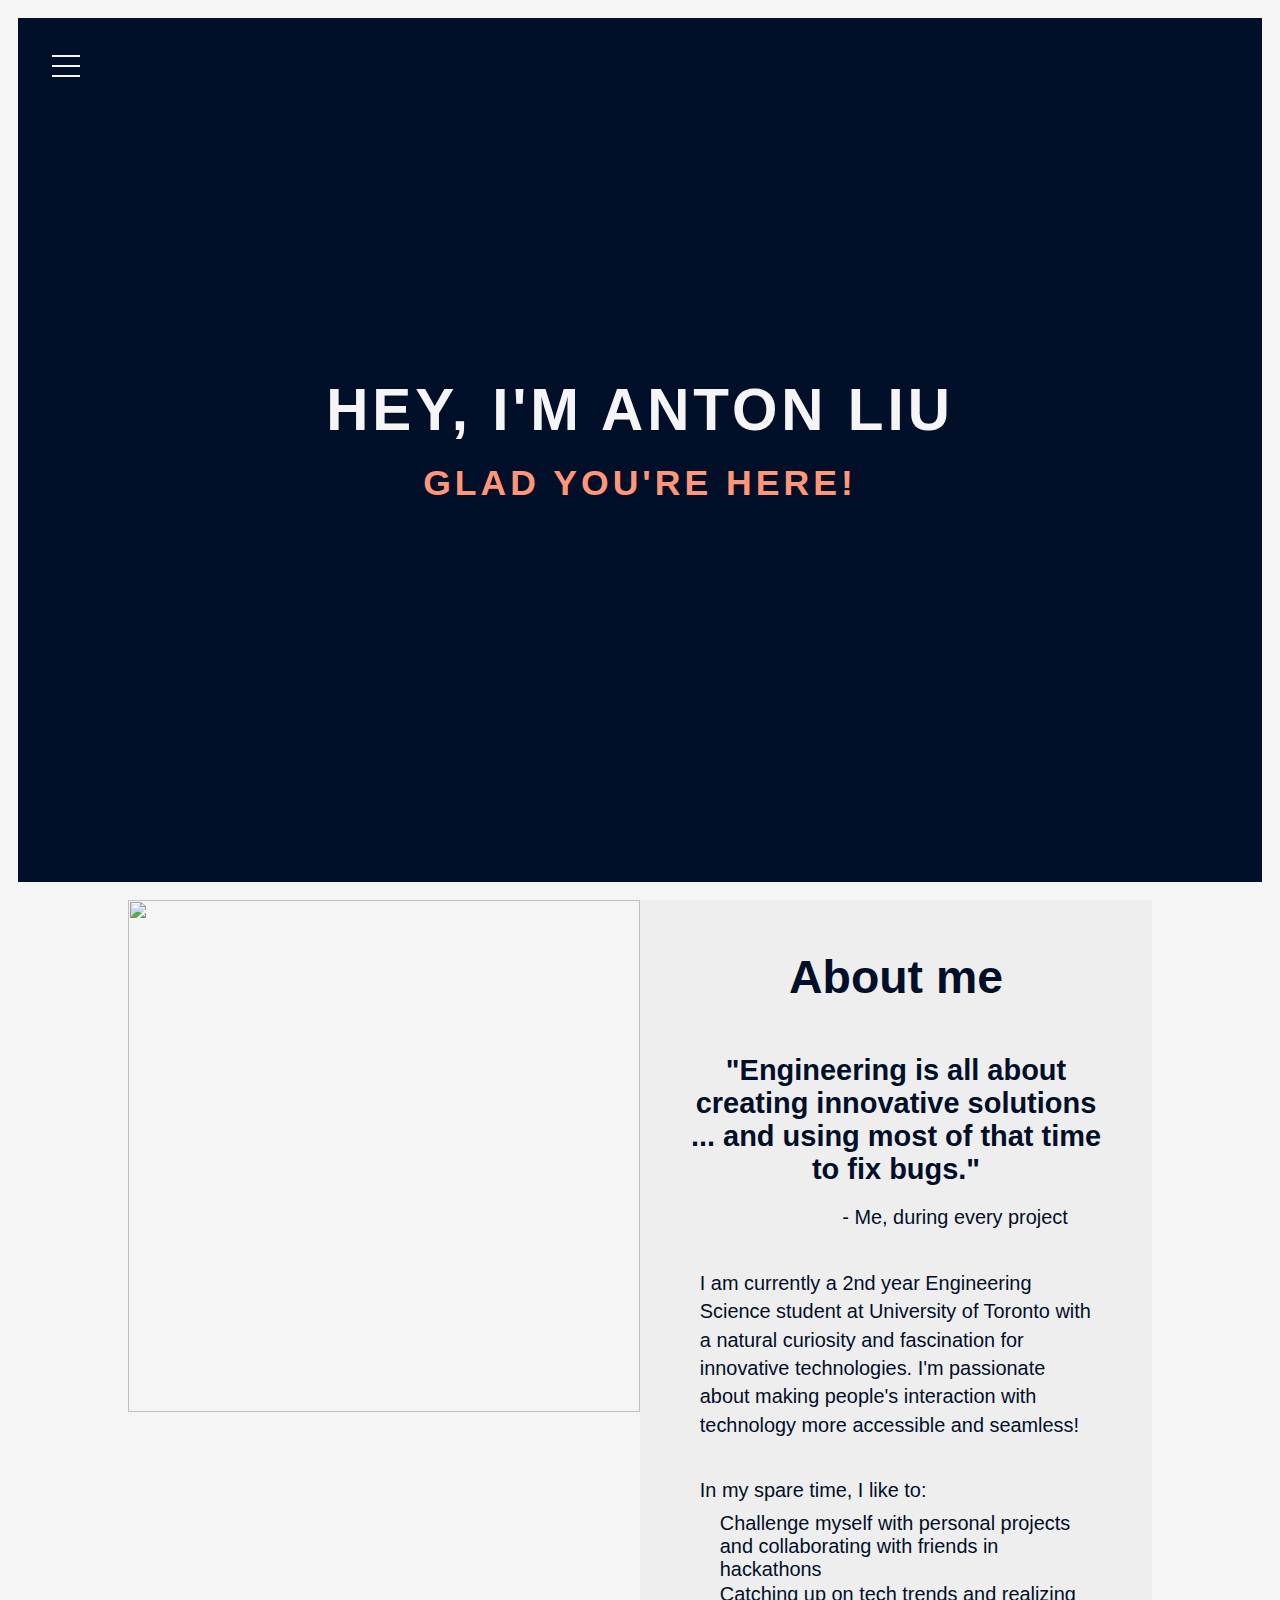
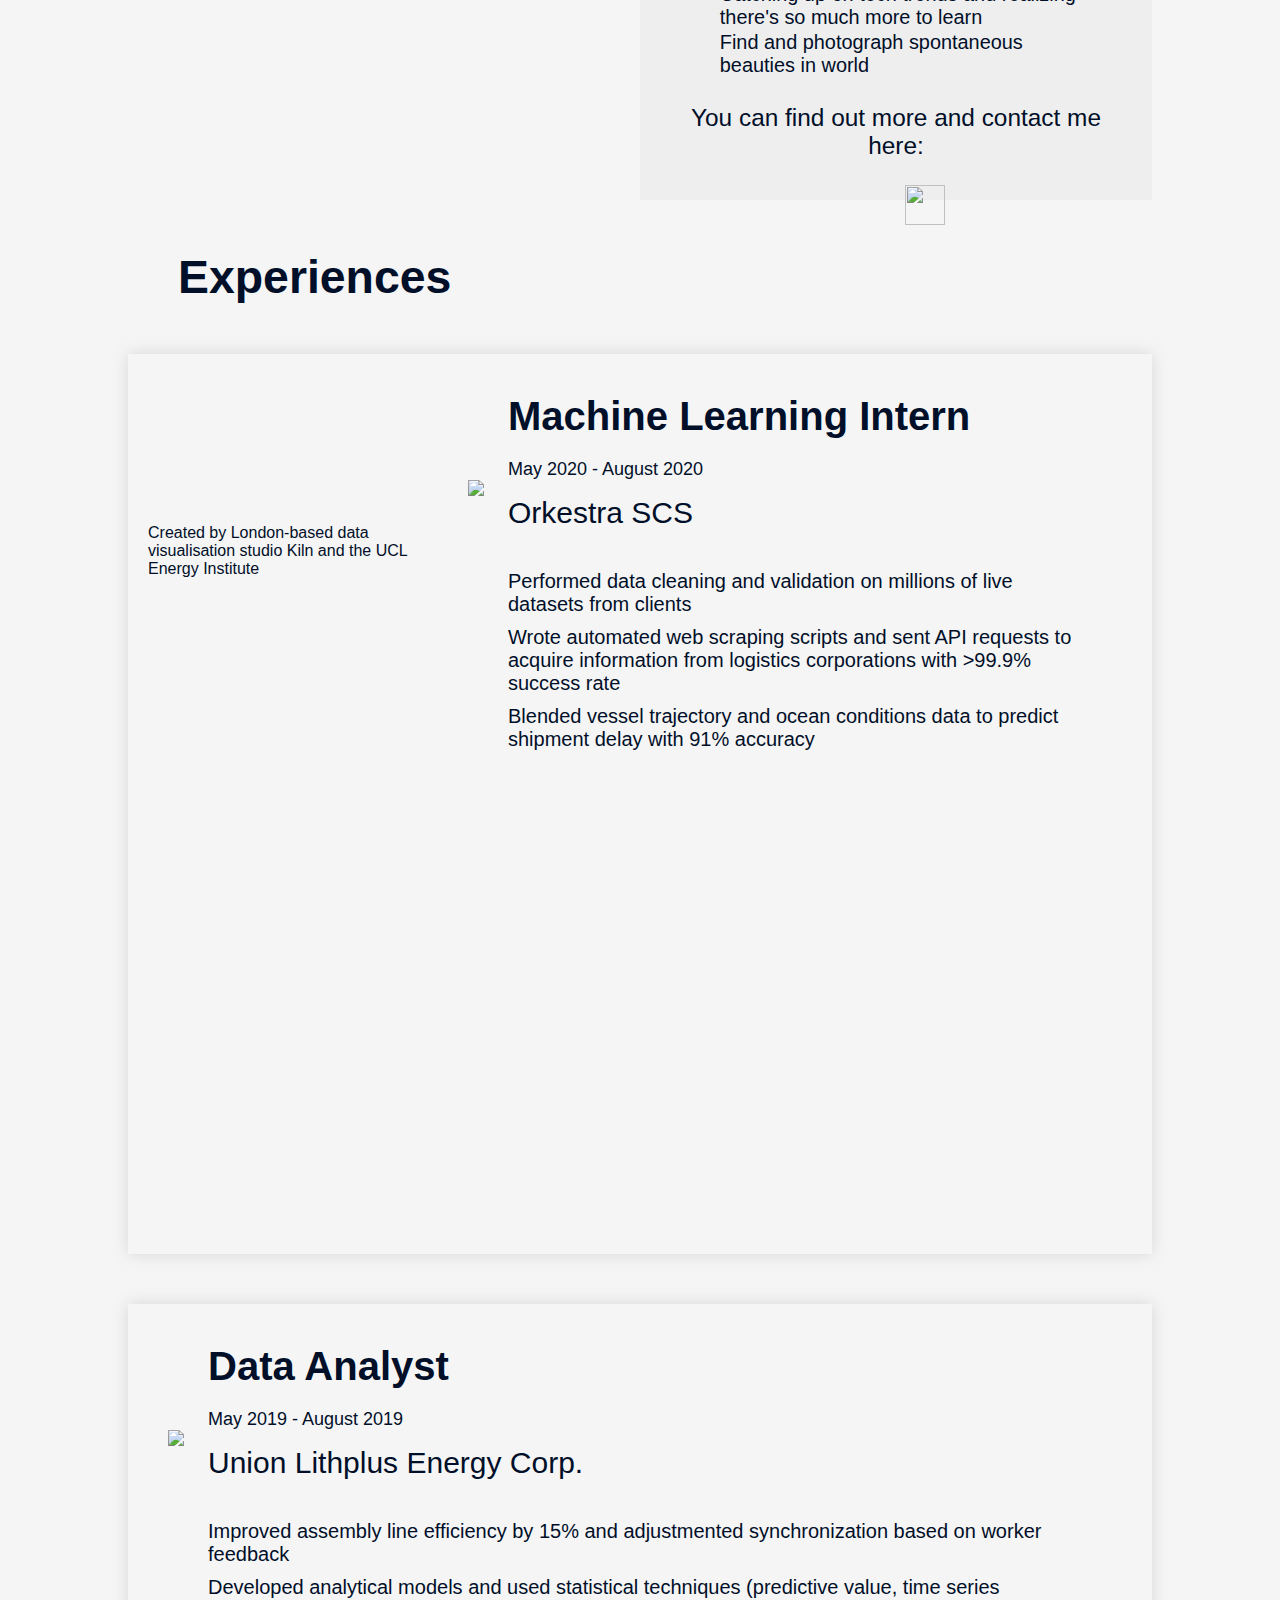
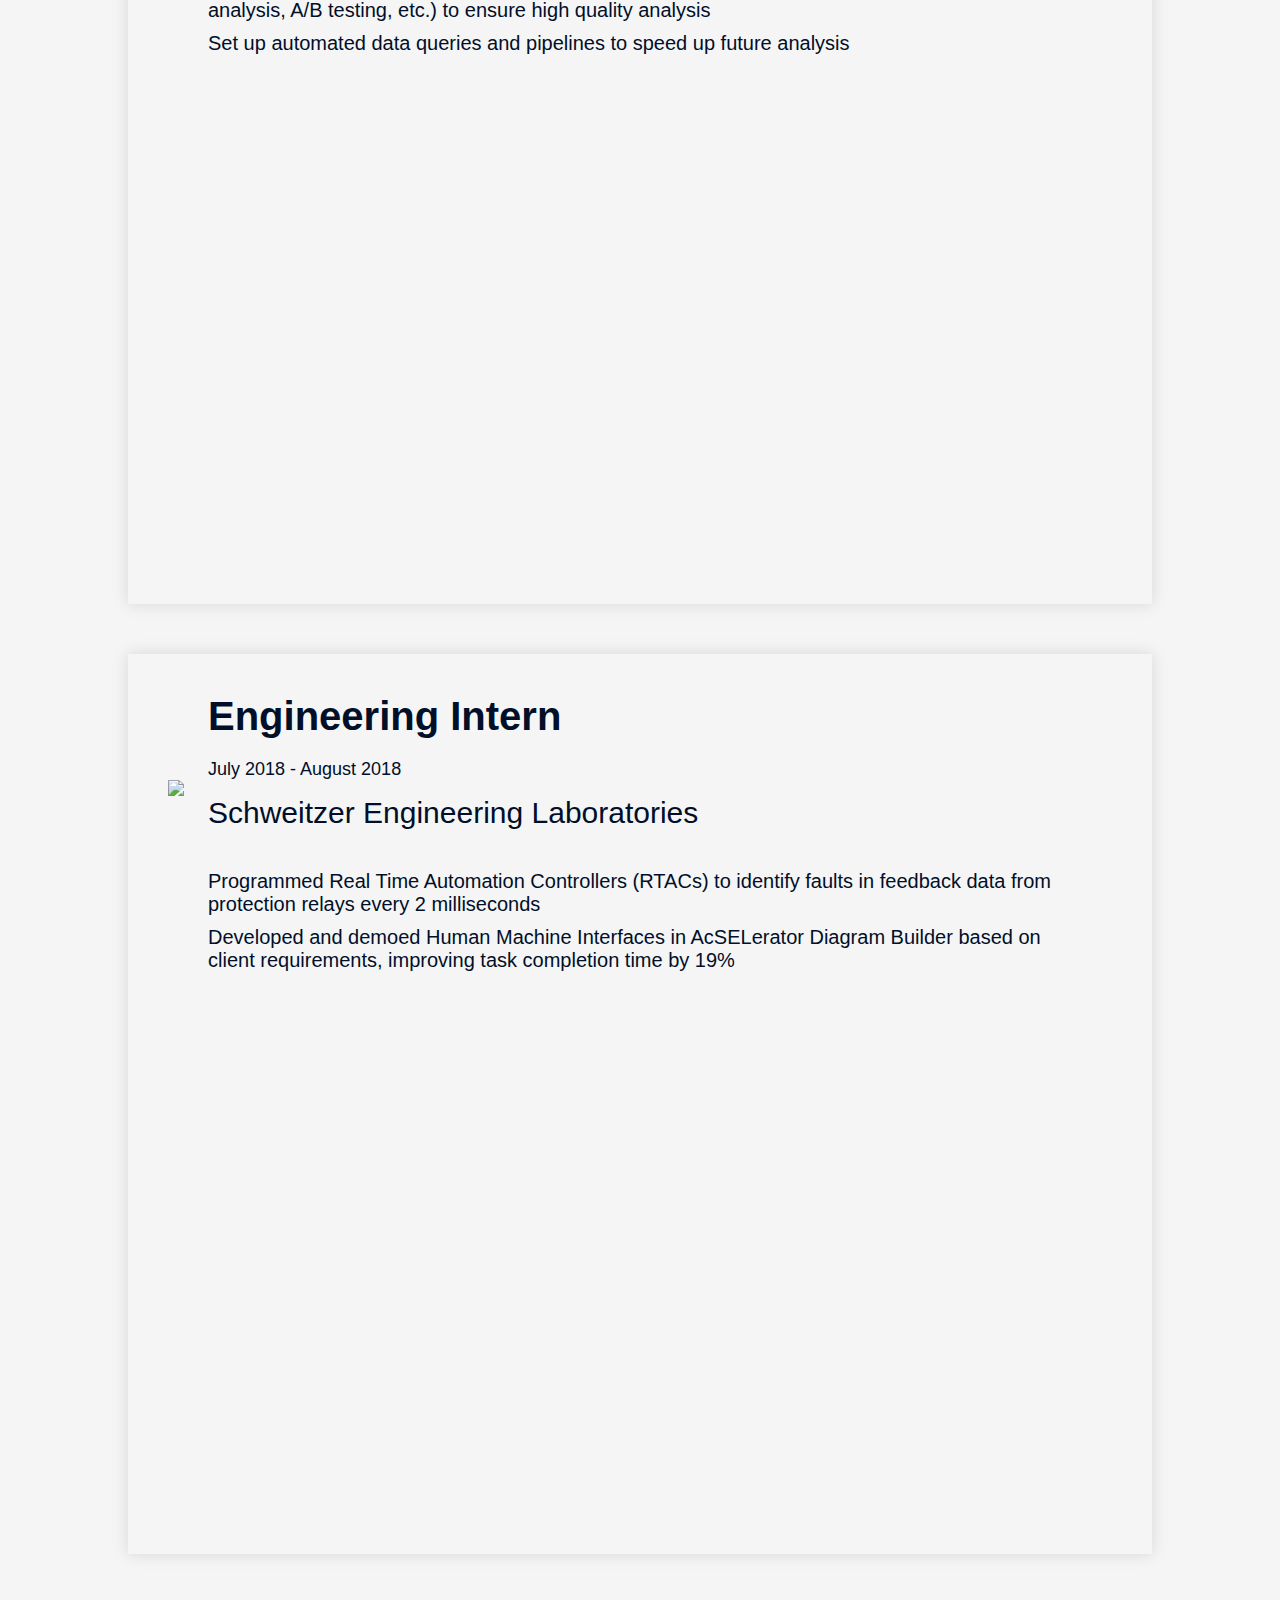
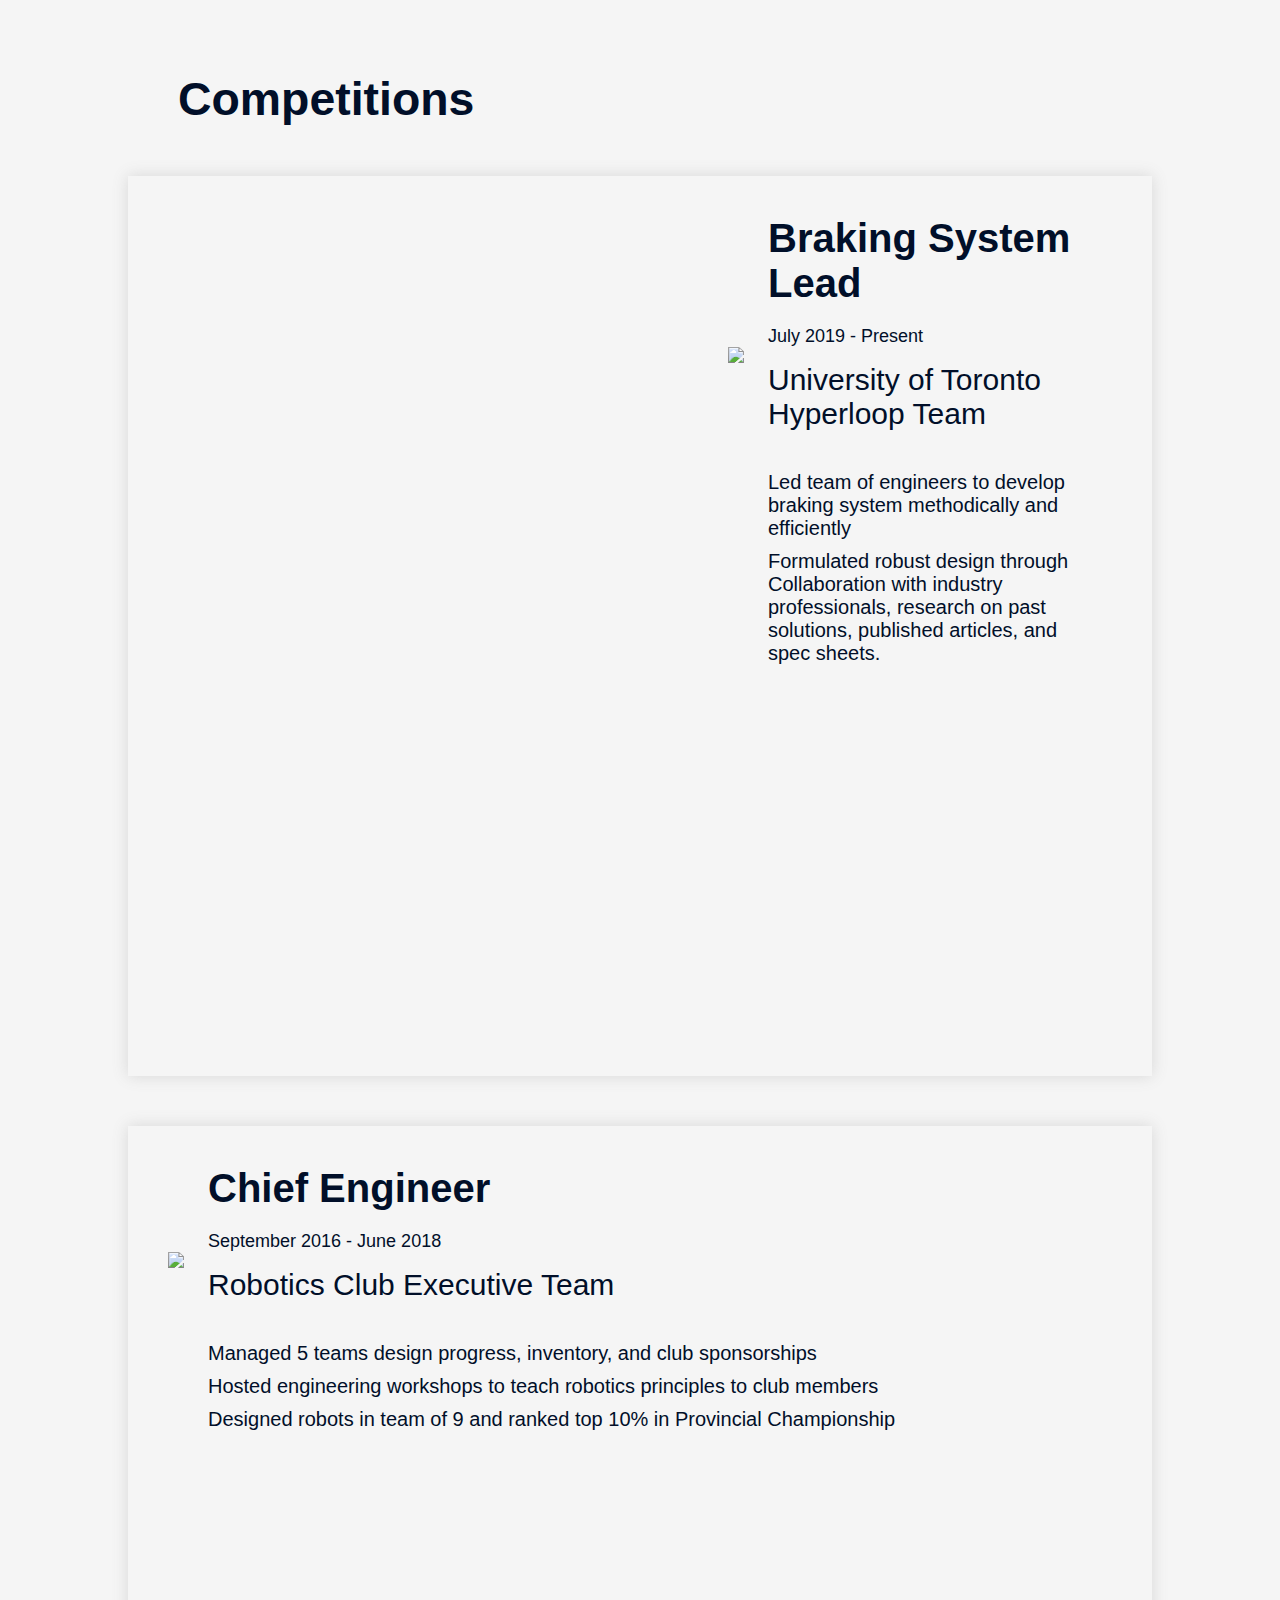
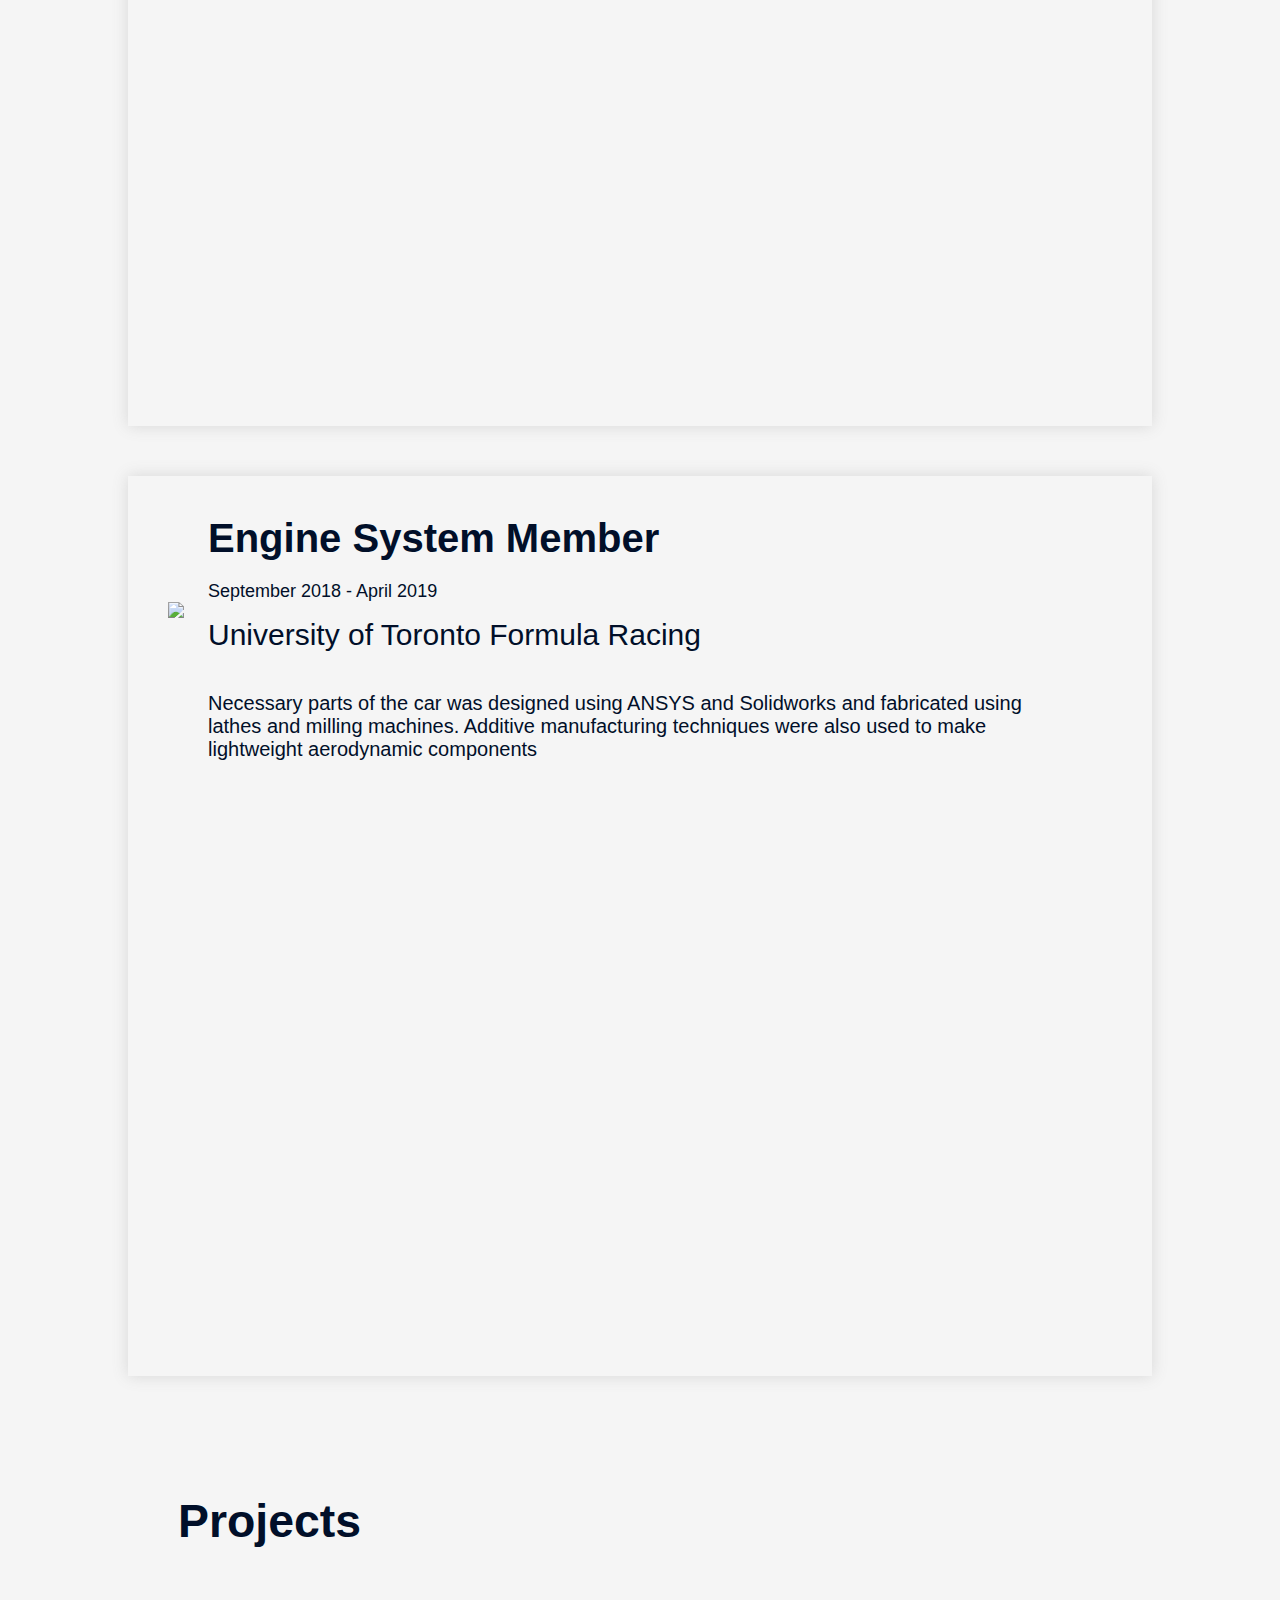
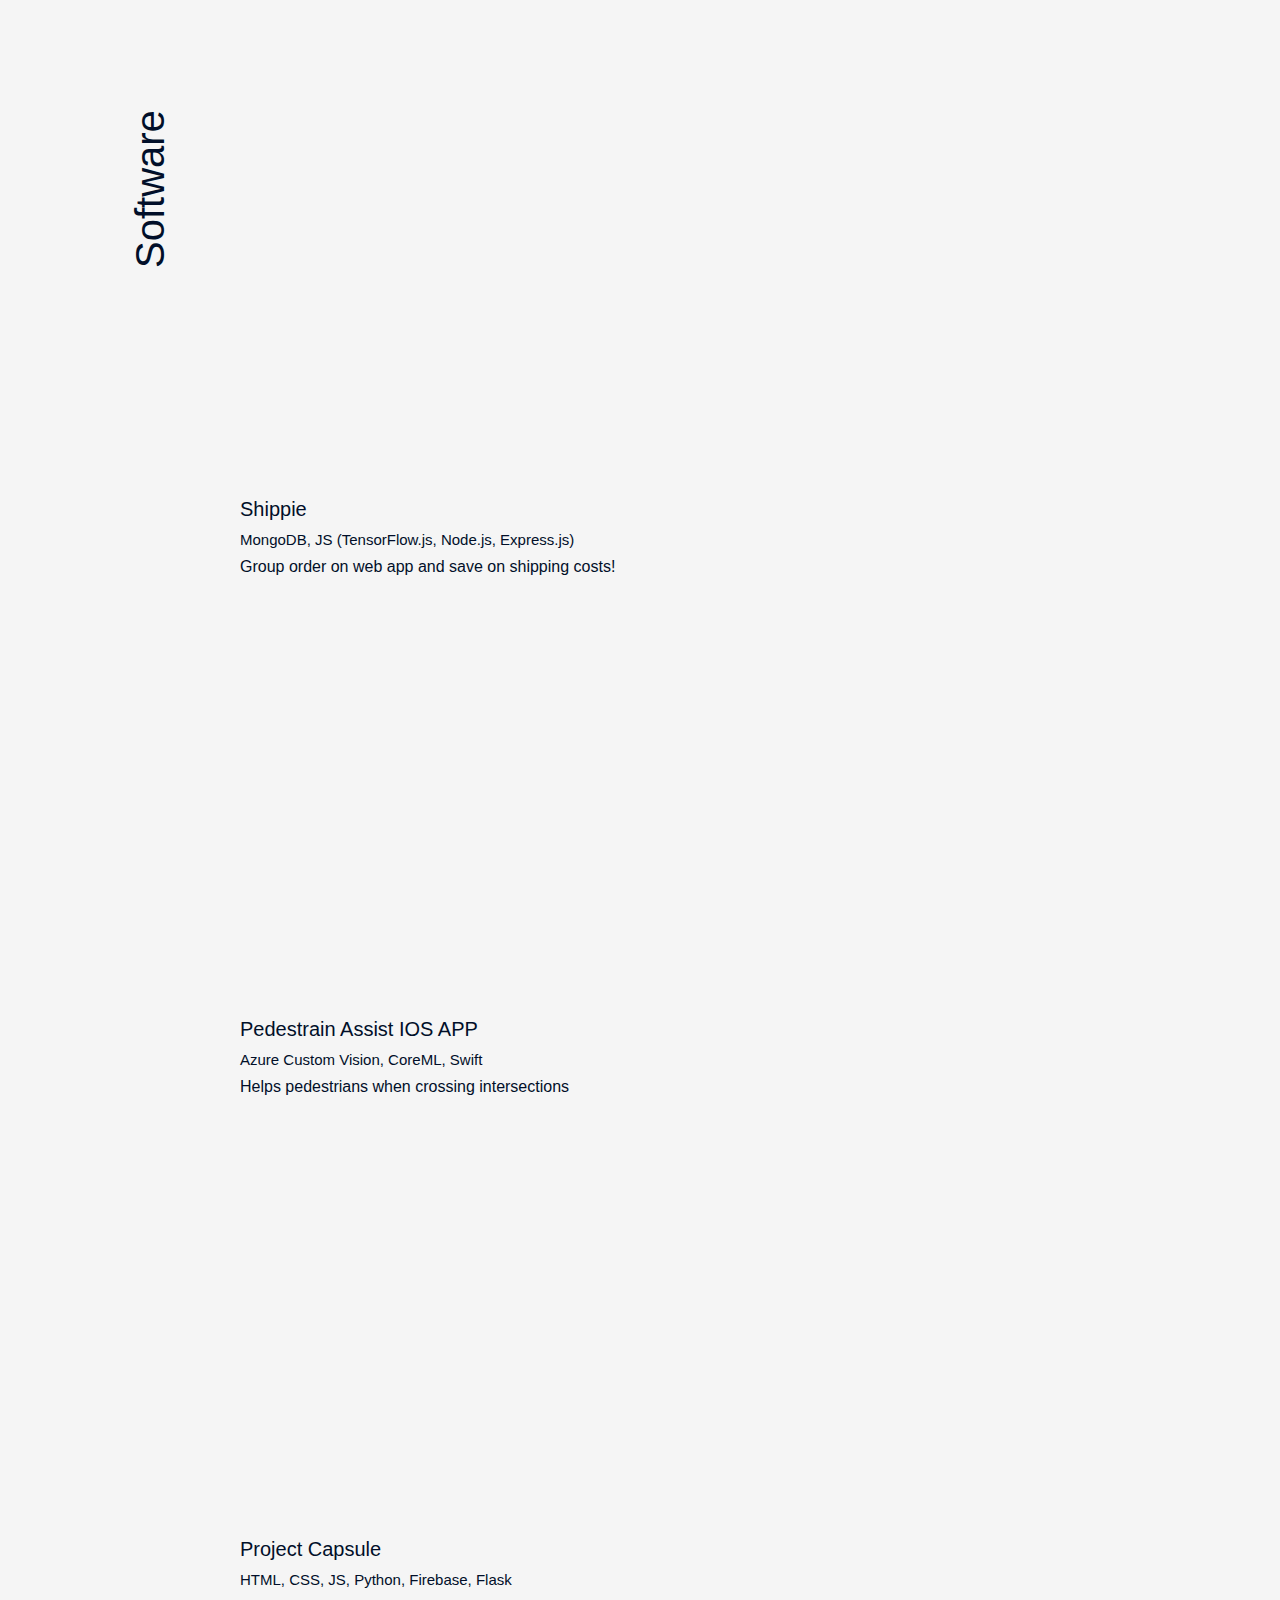
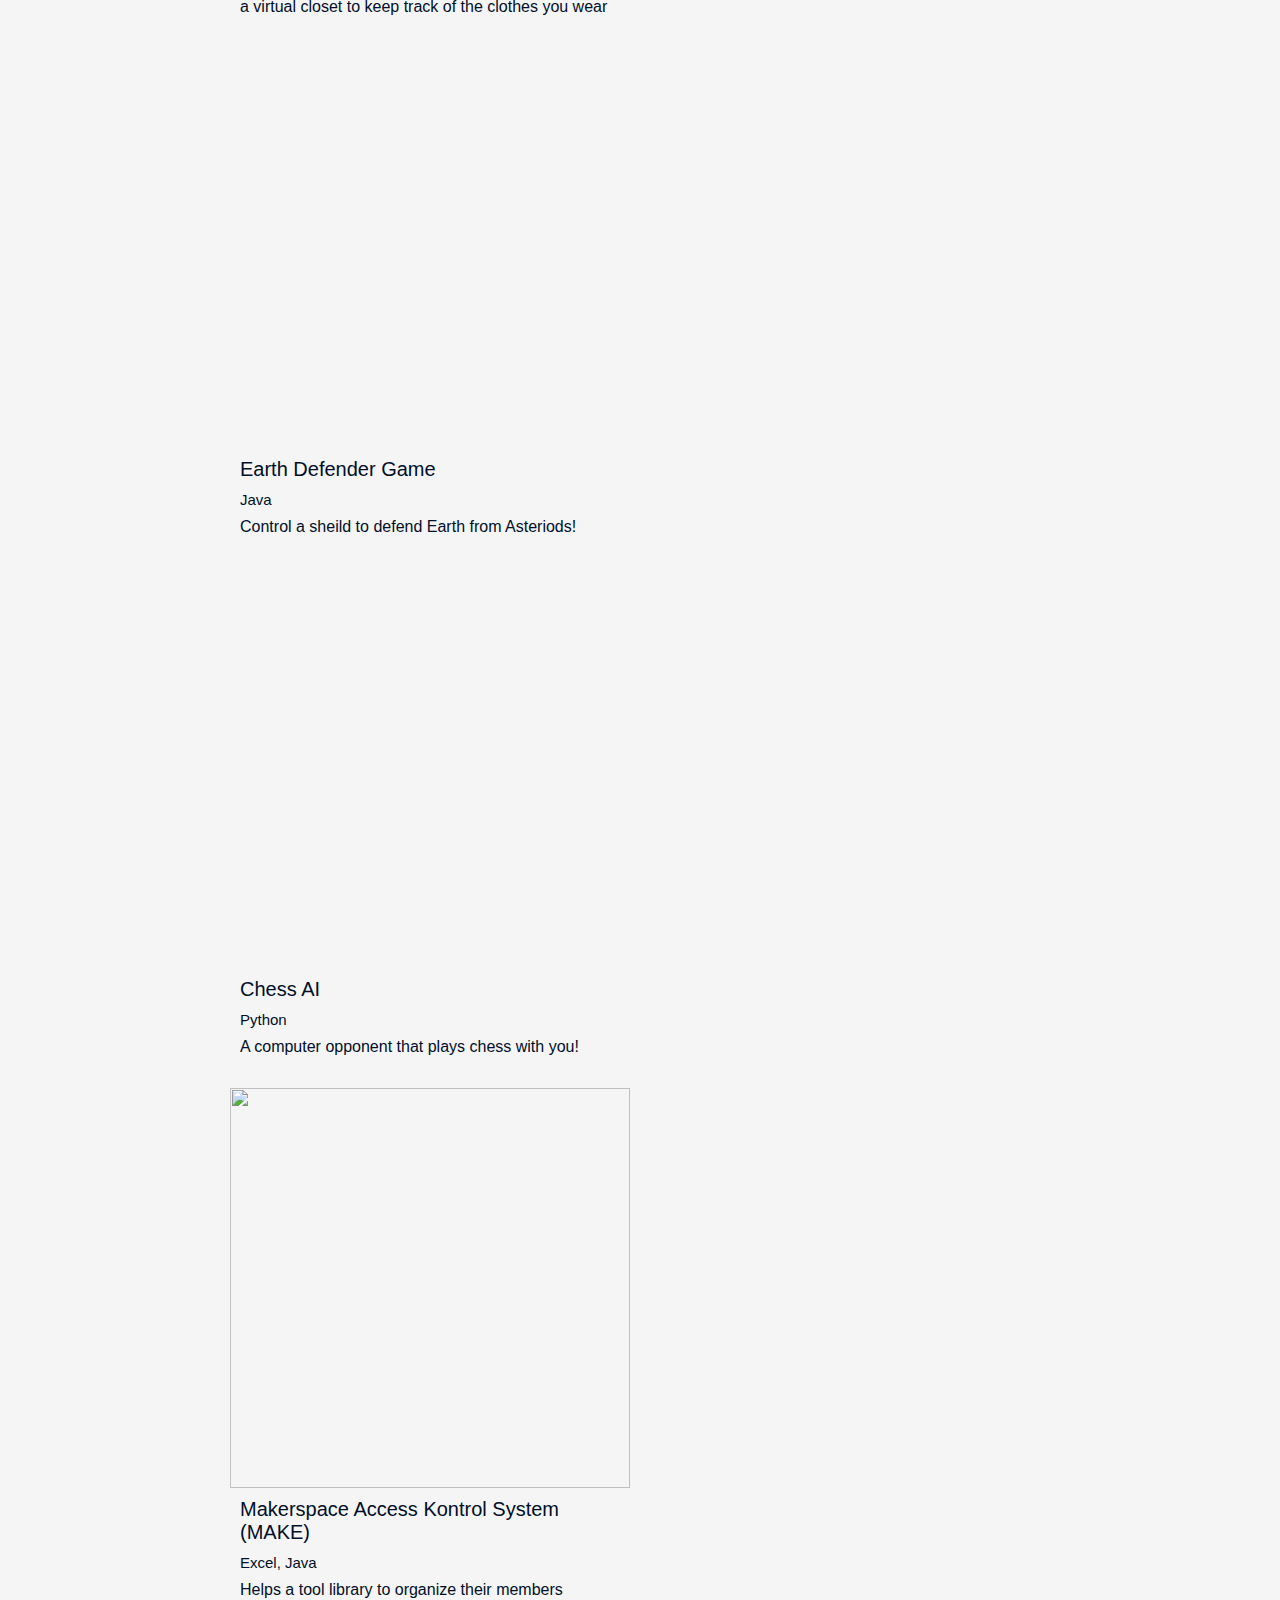
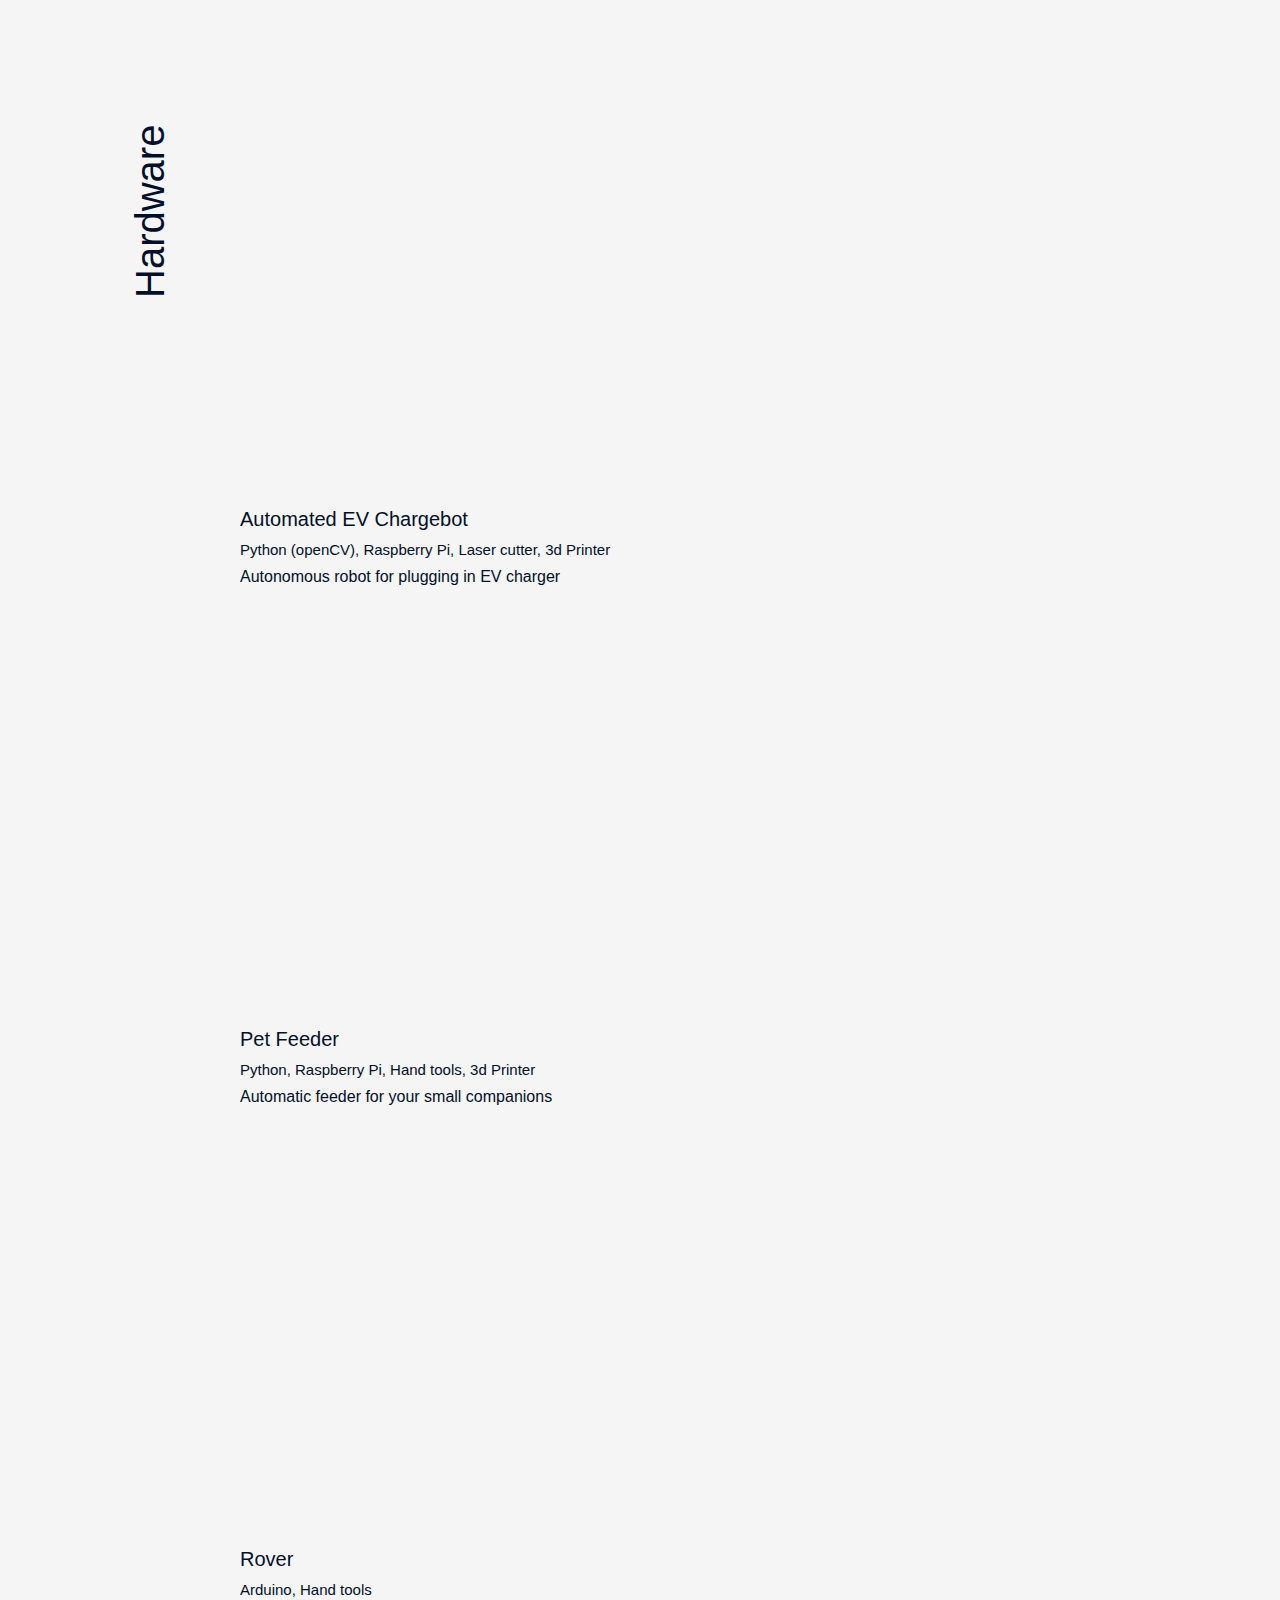
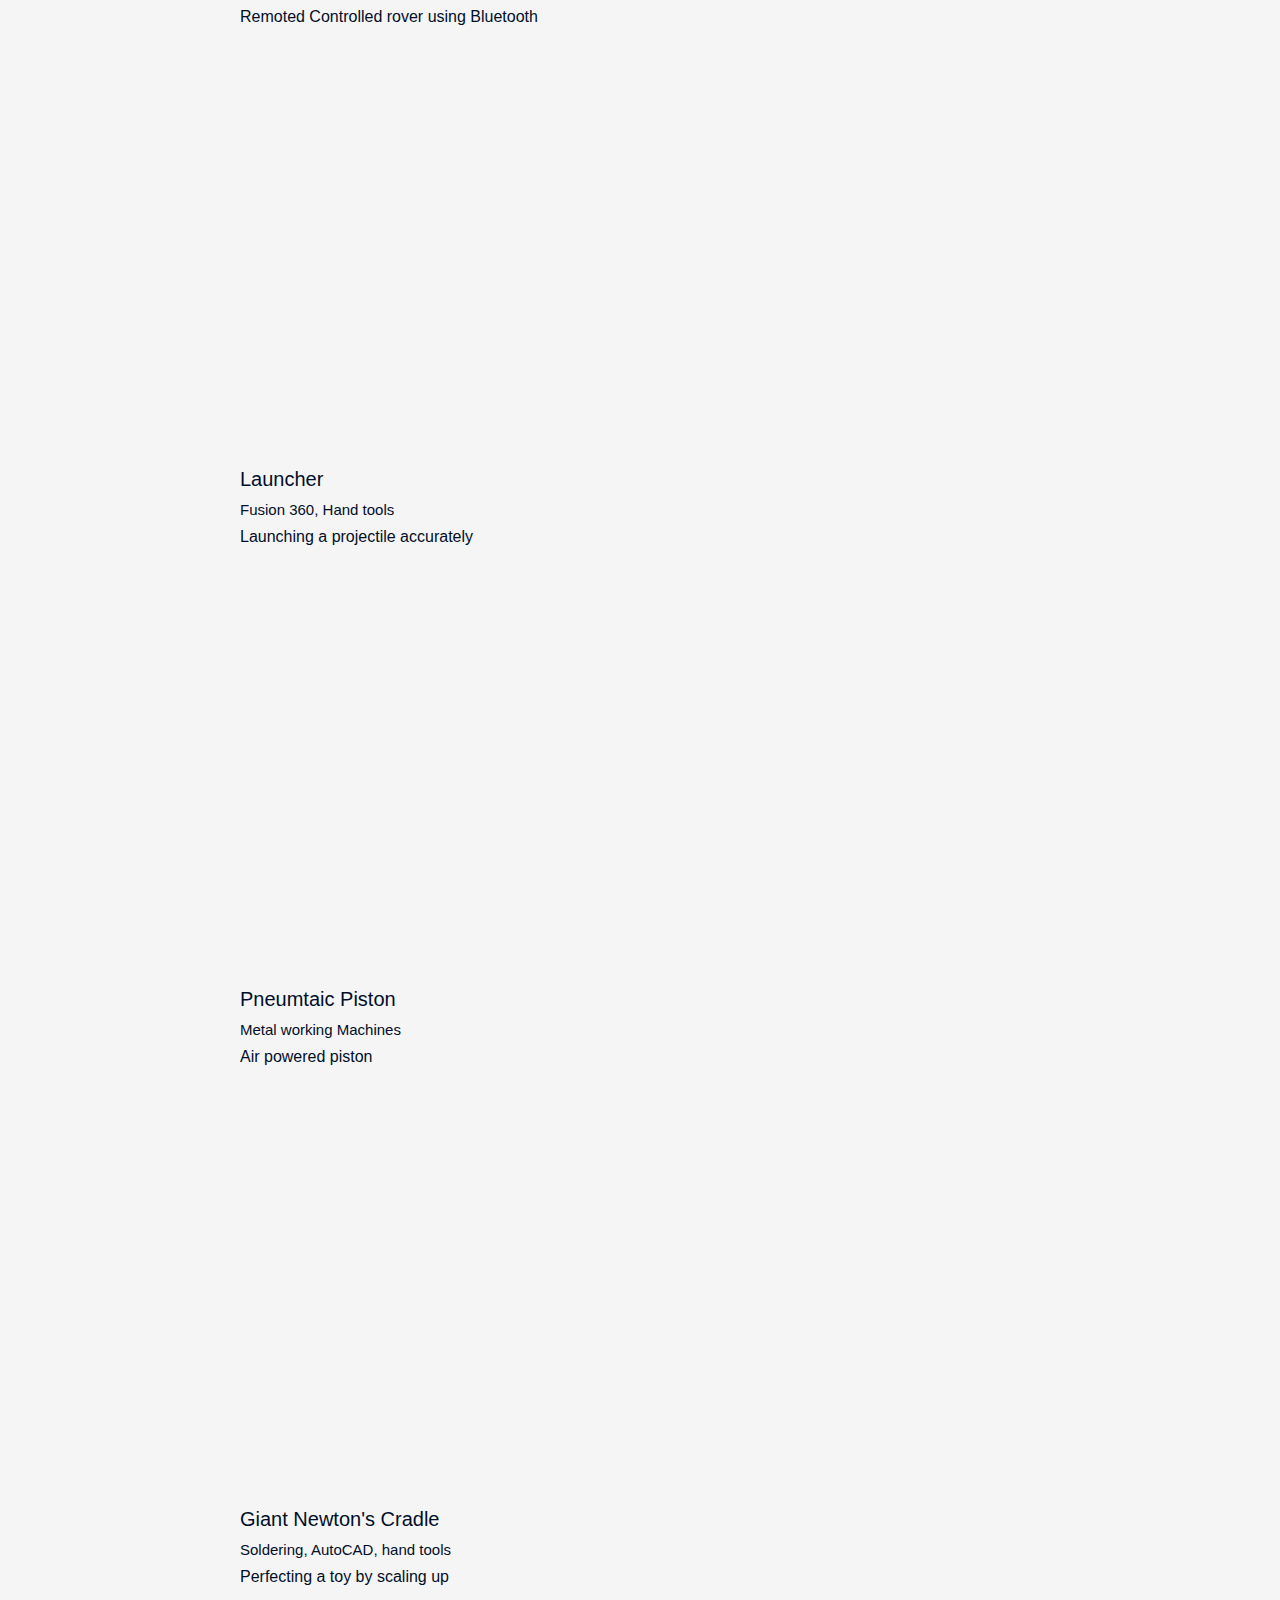
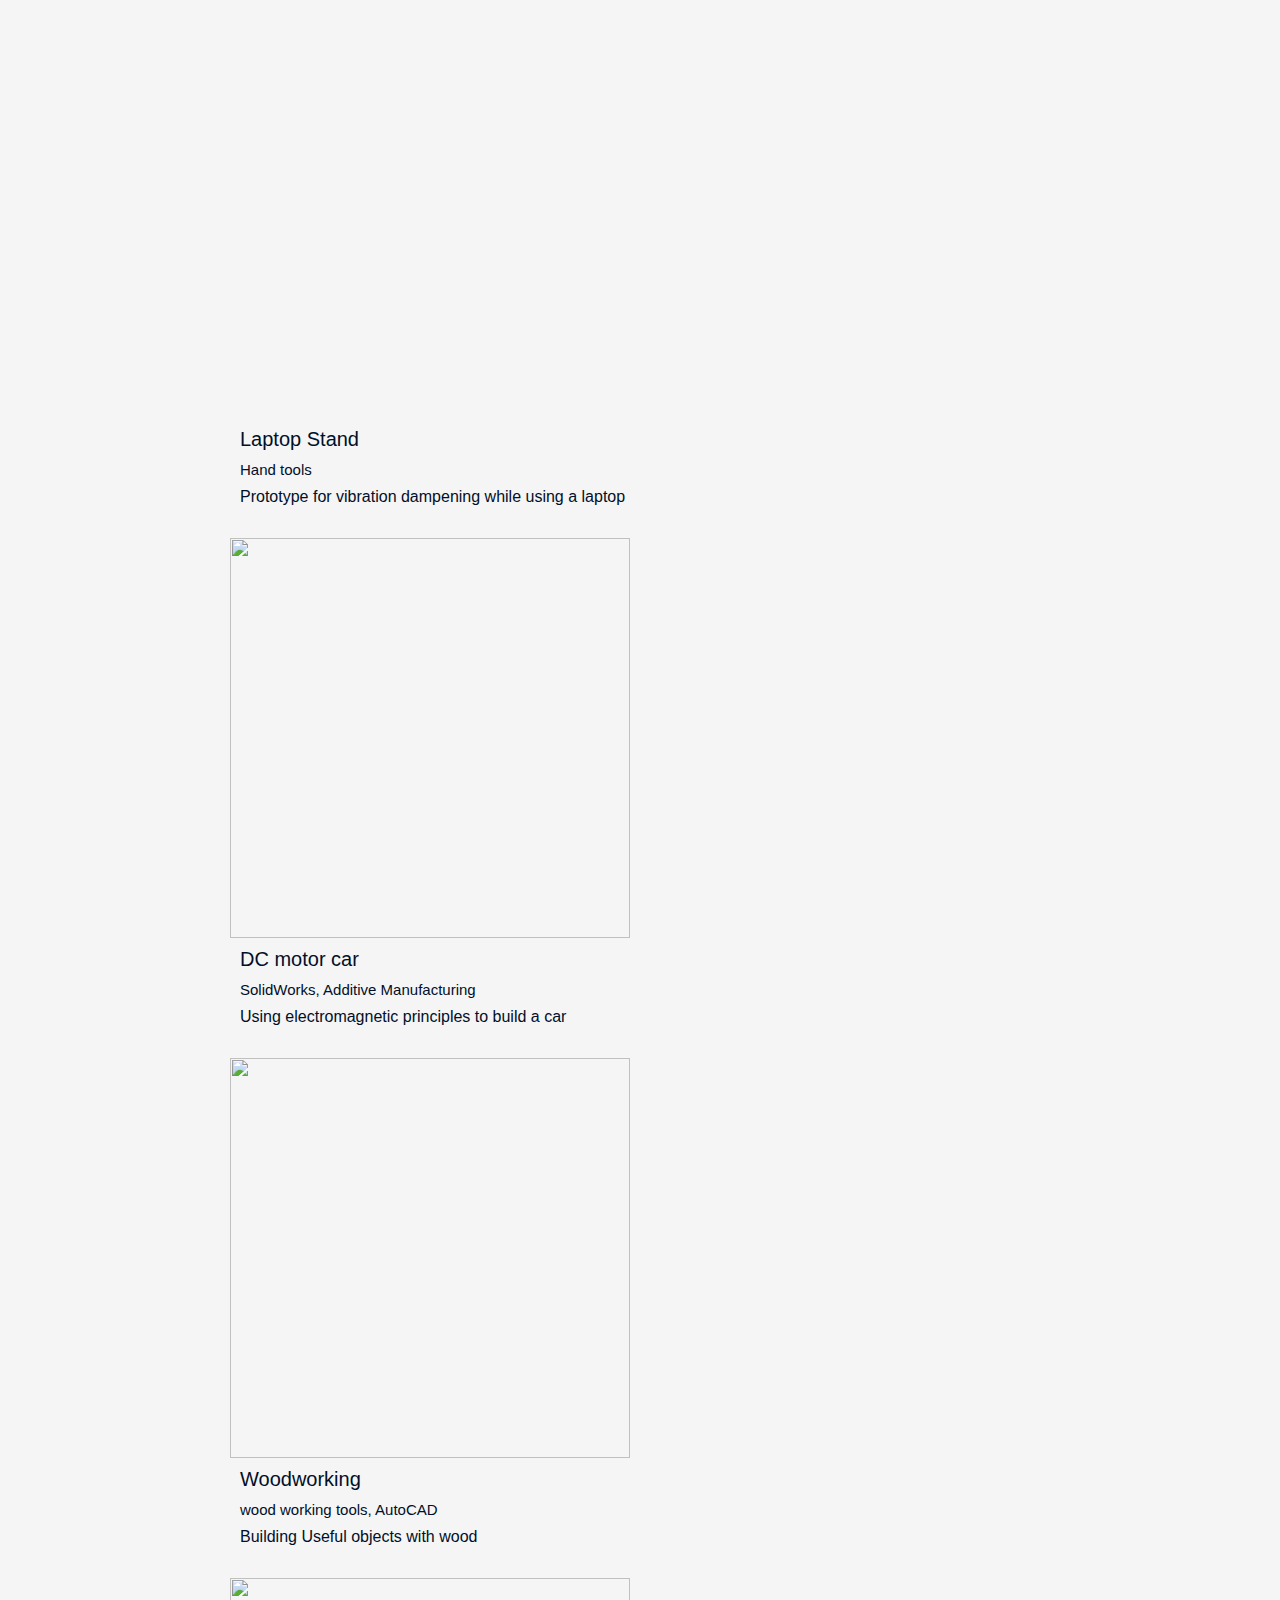
==== index.html @ 12fe7237 "Add files via upload" ====
<html>

  <head>
    <meta charset="UTF-8">
    <meta name="viewport" content="width=device-width, initial-scale=1.0">
    <meta http-equiv="X-UA-Compatible" content="ie=edge">
    <title>Anton Liu</title>
    <link rel="stylesheet" type="text/css" href="css/slick.css"/>
    <link rel="stylesheet" href="css/newstyle.css" />
    <link rel="icon" href = "/pic/logo.png">
  </head>

<body>
  <div class="cursor"></div>

  <nav>
      <input type="checkbox" class="toggler" id="myCheck">
      <div class="hamburger">
          <div id="changeColor"></div>
      </div>
      <div class="menu">
          <div>
              <div>
                  <ul class="nav__list">
                      <li><a href="#home" class="scroll uncheck">Home</a></li>
                      <li><a href="#about" class="scroll uncheck">About</a></li>
                      <li><a href="#experiences" class="scroll uncheck">Experiences</a></li>
                      <li><a href="#competitions" class="scroll uncheck">Competitions</a></li>
                      <li><a href="#projects" class="scroll uncheck">Projects</a></li>
                      <li><a href="#skills" class="scroll uncheck">Skills</a></li>
                  </ul>
              </div>
          </div>
      </div>
  </nav>

  <section class = "welcome" id="home">
      <div id = "particles-js">
          <div class = "text">
              <span class="text1">Hey, I'm Anton Liu</span>
              <span class="text2">Glad you're here!</span>
          </div>
      </div>
  </section>

  <section class = "about" id="about">
    <img src="/pic/about2.jpg" alt="" class = "about-pic">

    <div class = "about__container">
        <div class = "secondary_heading"> About me </div>
        <div class = "quote">"Engineering is all about creating innovative solutions ... and using most of that time to fix bugs."</div>
        <div class = "author"> - Me, during every project</div>
        <div class = "mission-statement">
            <div></div>
            I am currently a 2nd year Engineering Science student at University of Toronto with a natural curiosity and fascination for innovative technologies.
            I'm passionate about making people's interaction with technology more accessible and seamless! 

        </div>
        <div class = "spare-time">
            <div>In my spare time, I like to: </div>
            <ul>
                <li>Challenge myself with personal projects and collaborating with friends in hackathons</li>
                <li>Catching up on tech trends and realizing there's so much more to learn</li>
                <li>Find and photograph spontaneous beauties in world</li>
            </ul>
        </div>
        <div class = "contact-me">
            <div class = "text"> You can find out more and contact me here: </div>
            <div class = "links">
                <a href="https://www.linkedin.com/in/liuanton/"  target="_blank"> <i class="fab fa-linkedin"></i></a>
                <a href="https://github.com/liuantonliu"  target="_blank"><i class="fab fa-github-square""></i></a>
                <a href="Anton_Liu.pdf" download = Anton_Liu_Resume> <img class="card__img" src="/pic/resume black.png"></a>
                <a href="mailto:liuantonliu@gmail.com"><i class="fas fa-envelope"></i></a> 
            </div>
        </div>
    </div>
  </section>

  <section class = "experiences" id="experiences">
      <div class = "secondary_heading"> Experiences </div>
      <div>
          <div class = "card">
              <div class="media-container">
                  <iframe src="//www.shipmap.org" frameborder="0"></iframe>
                  <div>Created by <a target="_top" href="https://www.kiln.digital/">London-based data visualisation studio Kiln</a> and the <a target="_top" href="http://www.bartlett.ucl.ac.uk/energy">UCL Energy Institute</a></div>
              </div>
              <div class = "content">
                  <p class = "position"> Machine Learning Intern</p>
                  <p class = "date"> May 2020 - August 2020</p>
                  <a class = "organization-container" href="https://orkestrascs.com/">
                    <img class = "organization-pic" class="img" src="/pic/ORKESTRA_logo.png"></img>
                    <p class = "organization"> Orkestra SCS</p>
                  </a>
                  <div class = "text">
                      <ul>
                          <li>Performed data cleaning and validation on millions of live datasets from clients </li>
                          <li>Wrote automated web scraping scripts and sent API requests to acquire information from logistics corporations with >99.9% success rate</li>
                          <li>Blended vessel trajectory and ocean conditions data to predict shipment delay with 91% accuracy </li>
                      </ul>
                  </div>
              </div>
          </div>
          <div class = "card">
              <div class="media-container"><img class="img" id="mobile1" src="/pic/lithplus.jpg" alt=""></div>
              <div class = "content">
                  <p class = "position"> Data Analyst</p>
                  <p class = "date"> May 2019 - August 2019</p>
                  <a class = "organization-container" href="http://www.lithplus.com/">
                    <img class = "organization-pic" class="img" src="/pic/LITHPLUS_logo.png"></img>
                    <p class = "organization"> Union Lithplus Energy Corp.</p>
                  </a>
                  <div class = "text">
                      <ul>
                          <li>Improved assembly line efficiency by 15% and adjustmented synchronization based on worker feedback</li>
                          <li>Developed analytical models and used statistical techniques (predictive value, time series analysis, A/B testing, etc.) to ensure high quality analysis</li>
                          <li>Set up automated data queries and pipelines to speed up future analysis </li>
                      </ul>
                  </div>
              </div>
              <div class="media-container"><img class="img" id="pc1" src="/pic/lithplus.jpg" alt=""></div>
          </div>
          <div class = "card">
              <div class="media-container"><img class="img" src="/pic/SEL.png" alt=""></div>
              <div class = "content">
                  <p class = "position"> Engineering Intern</p>
                  <p class = "date"> July 2018 - August 2018</p>
                  <a class = "organization-container" href="https://selinc.com/">
                    <img class = "organization-pic" class="img" src="/pic/SEL_logo.png"></img>
                    <p class = "organization"> Schweitzer Engineering Laboratories</p>
                  </a>
                  <div class = "text">
                      <ul>
                          <li>Programmed Real Time Automation Controllers (RTACs) to identify faults in feedback data from protection relays every 2 milliseconds</li>
                          <li>Developed and demoed Human Machine Interfaces in AcSELerator Diagram Builder based on client requirements, improving task completion time by 19%</li>
                      </ul>
                  </div>
              </div>
          </div>
      </div>
  </section>

  <section class = "competitions" id="competitions">
      <div class = "secondary_heading"> Competitions </div>
      <div>
          <div class = "card">
              <div class="media-container"><iframe width="560" height="315" src="https://www.youtube.com/embed/ZhRG6z3ErKw" frameborder="0" allow="accelerometer; autoplay; encrypted-media; gyroscope; picture-in-picture" allowfullscreen></iframe></div>
              <div class = "content">
                  <p class = "position"> Braking System Lead</p>
                  <p class = "date"> July 2019 - Present</p>
                  <a class = "organization-container" href="https://www.utht.ca/">
                    <img class = "organization-pic" class="img" src="/pic/UTHT_logo.png"></img>
                    <p class = "organization"> University of Toronto Hyperloop Team</p>
                  </a>
                  <div class = "text">
                      <ul>
                          <li>Led team of engineers to develop braking system methodically and efficiently</li>
                          <li>Formulated robust design through Collaboration with industry professionals, research on past solutions, published articles, and spec sheets. </li>
                      </ul>
                  </div>
              </div>
          </div>
          <div class = "card">
              <div class="media-container"><img class="img" id="mobile2" src="/pic/vex.jpg" alt=""></div>
              <div class = "content">
                  <p class = "position"> Chief Engineer</p>
                  <p class = "date"> September 2016 - June 2018</p>
                  <a class = "organization-container" href="https://trubotics.github.io/">
                    <img class = "organization-pic" class="img" src="/pic/VEX_logo.png"></img>
                    <p class = "organization"> Robotics Club Executive Team</p>
                  </a>
                  <div class = "text">
                      <ul>
                          <li>Managed 5 teams design progress, inventory, and club sponsorships</li>
                          <li>Hosted engineering workshops to teach robotics principles to club members</li>
                          <li>Designed robots in team of 9 and ranked top 10% in Provincial Championship</li>
                      </ul>
                  </div>
              </div>
              <div class="media-container"><img class="img" id="pc2" src="/pic/vex.jpg" alt=""></div>
          </div>
          <div class = "card">
              <div class="media-container"><img class="img" src="/pic/formula.jpg" alt=""></div>
              <div class = "content">
                  <p class = "position"> Engine System Member</p>
                  <p class = "date"> September 2018 - April 2019</p>
                  <a class = "organization-container" href="https://fsaeutoronto.ca/">
                    <img class = "organization-pic" class="img" src="/pic/UTFR_logo.png"></img>
                    <p class = "organization"> University of Toronto Formula Racing</p>
                  </a>
                  <div class = "text">
                      <ul>
                          <li>Necessary parts of the car was designed using ANSYS and Solidworks and fabricated using lathes and milling machines.
                              Additive manufacturing techniques were also used to make lightweight aerodynamic components</li>
                      </ul>
                  </div>
              </div>
          </div>
      </div>
  </section>

  <section class="projects" id="projects">
    <div class="secondary_heading"> Projects </div>
    <div class="software">
      <div class="softhead">Software</div>
      <div class="box">
        <div class="projcard float">
          <a href="https://github.com/liuantonliu/Shippie" target="_blank">
            <div class="vid-container"><video autoplay muted loop>
                <source src="pic/shippie.mp4" type="video/mp4"> </video></div>
            <div class="text">
              <div class="name">Shippie</div>
              <div class="tool">MongoDB, JS (TensorFlow.js, Node.js, Express.js) </div>
              <div class="explanation">Group order on web app and save on shipping costs!</div>
            </div>
          </a>
        </div>
        <div class="projcard float">
          <a href="https://devpost.com/software/crossy-road-64byjt" target="_blank">
            <div class="vid-container"><video autoplay muted loop>
                <source src="pic/pedestrian.mp4" type="video/mp4"> </video></div>
            <div class="text">
              <div class="name">Pedestrain Assist IOS APP</div>
              <div class="tool">Azure Custom Vision, CoreML, Swift</div>
              <div class="explanation">Helps pedestrians when crossing intersections</div>
            </div>
          </a>
        </div>
        <div class="projcard float">
          <a href="https://github.com/liuantonliu/Project-Capsule" target="_blank">
            <div class="vid-container"><video autoplay muted loop>
                <source src="pic/capsule.mov" type="video/mp4"> </video></div>
            <div class="text">
              <div class="name">Project Capsule</div>
              <div class="tool">HTML, CSS, JS, Python, Firebase, Flask</div>
              <div class="explanation">a virtual closet to keep track of the clothes you wear</div>
            </div>
          </a>
        </div>
        <div class="projcard float">
          <a href="https://github.com/liuantonliu/Earth-Defender" target="_blank">
            <div class="vid-container"><video autoplay muted loop>
                <source src="pic/earth.mp4" type="video/mp4"> </video></div>
            <div class="text">
              <div class="name">Earth Defender Game</div>
              <div class="tool">Java</div>
              <div class="explanation">Control a sheild to defend Earth from Asteriods!</div>
            </div>
          </a>
        </div>
        <div class="projcard float">
          <a href="https://github.com/liuantonliu/ChessAI" target="_blank">
            <div class="vid-container"><video autoplay muted loop>
                <source src="pic/chess-video.mp4" type="video/mp4"> </video></div>
            <div class="text">
              <div class="name">Chess AI</div>
              <div class="tool">Python</div>
              <div class="explanation">A computer opponent that plays chess with you!</div>
            </div>
          </a>
        </div>
        <div class="projcard">
          <div class="img-container vid-container"><img class="img" src="/pic/make.jpg" alt=""></div>
          <div class="text">
            <div class="name">Makerspace Access Kontrol System (MAKE)</div>
            <div class="tool">Excel, Java</div>
            <div class="explanation">Helps a tool library to organize their members</div>
          </div>
        </div>
      </div>
    </div>
    <div class="hardware">
      <div class="hardhead">Hardware</div>
      <div class="box">
        <div class="projcard">
          <div class="vid-container"><video autoplay muted loop>
              <source src="pic/praxis.mp4" type="video/mp4"> </video></div>
          <div class="text">
            <div class="name">Automated EV Chargebot</div>
            <div class="tool">Python (openCV), Raspberry Pi, Laser cutter, 3d Printer</div>
            <div class="explanation">Autonomous robot for plugging in EV charger</div>
          </div>
        </div>
        <div class="projcard float">
          <a href="https://devpost.com/software/p-et-aid" target="_blank"></a>
          <div class="vid-container"><video autoplay muted loop>
              <source src="pic/Pet feeder.mp4" type="video/mp4"> </video></div>
          <div class="text">
            <div class="name">Pet Feeder</div>
            <div class="tool">Python, Raspberry Pi, Hand tools, 3d Printer</div>
            <div class="explanation">Automatic feeder for your small companions</div>
          </div>
          </a>
        </div>
        <div class="projcard">
          <div class="vid-container"><video autoplay muted loop>
              <source src="pic/rover.mp4" type="video/mp4"> </video></div>
          <div class="text">
            <div class="name">Rover</div>
            <div class="tool">Arduino, Hand tools</div>
            <div class="explanation">Remoted Controlled rover using Bluetooth</div>
          </div>
        </div>
        <div class="projcard">
          <div class="vid-container"><video autoplay muted loop>
              <source src="pic/launcher-video.mp4" type="video/mp4"> </video></div>
          <div class="text">
            <div class="name">Launcher</div>
            <div class="tool">Fusion 360, Hand tools</div>
            <div class="explanation">Launching a projectile accurately</div>
          </div>
        </div>
        <div class="projcard">
          <div class="vid-container"><video autoplay muted loop>
              <source src="pic/piston-video.mp4" type="video/mp4"> </video></div>
          <div class="text">
            <div class="name">Pneumtaic Piston</div>
            <div class="tool">Metal working Machines</div>
            <div class="explanation">Air powered piston</div>
          </div>
        </div>
        <div class="projcard">
          <div class="vid-container"><video autoplay muted loop>
              <source src="pic/newton-video.mp4" type="video/mp4"> </video></div>
          <div class="text">
            <div class="name">Giant Newton's Cradle</div>
            <div class="tool">Soldering, AutoCAD, hand tools</div>
            <div class="explanation">Perfecting a toy by scaling up </div>
          </div>
        </div>
        <div class="projcard">
          <div class="vid-container"><video autoplay muted loop>
              <source src="pic/laptop-video.mp4" type="video/mp4"> </video></div>
          <div class="text">
            <div class="name">Laptop Stand</div>
            <div class="tool">Hand tools</div>
            <div class="explanation">Prototype for vibration dampening while using a laptop</div>
          </div>
        </div>
        <div class="projcard">
          <div class="img-container"><img class="img" src="/pic/dccar.jpg" alt=""></div>
          <div class="text">
            <div class="name">DC motor car</div>
            <div class="tool">SolidWorks, Additive Manufacturing</div>
            <div class="explanation">Using electromagnetic principles to build a car</div>
          </div>
        </div>
        <div class="projcard">
          <div class="img-container"><img class="img" src="/pic/wood.jpeg" alt=""></div>
          <div class="text">
            <div class="name">Woodworking</div>
            <div class="tool">wood working tools, AutoCAD</div>
            <div class="explanation">Building Useful objects with wood</div>
          </div>
        </div>
        <div class="projcard">
          <div class="img-container"><img class="img" src="/pic/ring.png" alt=""></div>
          <div class="text">
            <div class="name">Ring</div>
            <div class="tool">Fusion 360, Additive Manufacturing</div>
            <div class="explanation">For anniversary with my girlfriend</div>
          </div>
        </div>
      </div>
    </div>
  </section>

  <section class = "skills" id="skills">
      <div class = "skills-heading"> Skills </div>
      <div class="grid-container">
          <div class="flip-card">
              <div class="flip-card-inner">
                  <div class="flip-card-front"><div>Languages</div></div>
                  <div class="flip-card-back">
                      <ul>
                          <li>Java</li>
                          <li>C</li>
                          <li>C++</li>
                          <li>Python</li>
                          <li>HTML5</li>
                          <li>CSS3</li>
                          <li>Javascript</li>
                      </ul>
                  </div>
              </div>  
          </div>
          <div class="flip-card">
              <div class="flip-card-inner">
                  <div class="flip-card-front"><div>Tools</div></div>
                  <div class="flip-card-back">
                      <ul>
                          <li>Tensorflow</li>
                          <li>Git</li>
                          <li>Pytorch</li>
                          <li>jQuery</li>
                          <li>Flask</li>
                          <li>OpenCV</li>
                          <li>AWS</li>
                      </ul>
                  </div>
              </div>  
          </div>
          <div class="flip-card">
              <div class="flip-card-inner">
                  <div class="flip-card-front"><div>Data</div></div>
                  <div class="flip-card-back">
                      <ul>
                          <li>MATLAB</li>
                          <li>R language</li>
                          <li>Excel</li>
                          <li>Tableau</li>
                          <li>MySQL</li>
                      </ul>
                  </div>
              </div>  
          </div>
          <div class="flip-card">
              <div class="flip-card-inner">
                  <div class="flip-card-front"><div>CAD</div></div>
                  <div class="flip-card-back">
                      <ul>
                          <li>Solidworks</li>
                          <li>ANSYS</li>
                          <li>AutoCAD</li>
                          <li>Inventor</li>
                          <li>Fusion 360</li>
                      </ul>
                  </div>
              </div>  
          </div>
          <div class="flip-card">
              <div class="flip-card-inner">
                  <div class="flip-card-front"><div>Manufacture</div></div>
                  <div class="flip-card-back">
                      <ul>
                          <li>UofT Machining</li>
                          <li>George Brown welding</li>
                          <li>Additive Manufacturing</li>
                      </ul>
                  </div>
              </div>  
          </div>
          <div class="flip-card">
              <div class="flip-card-inner">
                  <div class="flip-card-front"><div>Electronics</div></div>
                  <div class="flip-card-back">
                      <ul>
                          <li>ARM assembly</li>
                          <li>Verilog</li>
                          <li>PCB design</li>
                          <li>Arduino</li>
                          <li>LTspice</li>
                          <li>Quartus</li>
                      </ul>
                  </div>
              </div>  
          </div>
      </div>
  </section>

  <footer>
      <div class = "footquote"> Let's work together!</div>
      <div class = "links">
          <a href="https://www.linkedin.com/in/liuanton/"  target="_blank"> <i class="fab fa-linkedin"></i></a>
          <a href="https://github.com/liuantonliu"  target="_blank"><i class="fab fa-github-square""></i></a>
          <a href="Anton_Liu.pdf" download = Anton_Liu_Resume> <img class="card__img" src="/pic/resume.png"></a>
          <a href="mailto:liuantonliu@gmail.com"><i class="fas fa-envelope"></i></a> 
      </div>
      <p>Made with ♥ and lots of coffee &nbsp;|&nbsp; © 2020 Anton Liu</p>
  </footer>

    <!-- jQuery -->
    <script src="https://ajax.googleapis.com/ajax/libs/jquery/3.1.0/jquery.min.js"></script>
    <!-- particle.js -->
    <script src="https://cdn.jsdelivr.net/particles.js/2.0.0/particles.min.js"></script>
    <!-- vanta.js -->
    <script src="https://cdnjs.cloudflare.com/ajax/libs/three.js/100/three.min.js"></script>
    <script src="vanta.globe.min.js"></script>
    <!-- fontawesome -->
    <script src="https://kit.fontawesome.com/59ed9f4449.js" crossorigin="anonymous"></script>
    <!-- slick carousel -->
    <!-- <script type="text/javascript" src="//code.jquery.com/jquery-1.11.0.min.js"></script> -->
    <!-- <script type="text/javascript" src="//code.jquery.com/jquery-migrate-1.2.1.min.js"></script> -->
    <script type="text/javascript" src="slick.min.js"></script>
    <!-- javascript connection to smooth scrolling -->
    <script src="app.js"></script>

</body>

</html>
---- css/newstyle.css ----
* {
  padding: 0;
  margin: 0;
  border: 0;
  font-size: 100%;
  font-style: inherit;
  color: inherit;
  text-decoration: none;
  vertical-align: baseline;
  -webkit-box-sizing: border-box;
          box-sizing: border-box;
  list-style: none;
}

:root {
  --clr-primary: rgb(254,150,119);
  --clr-dark: rgb(1, 15, 41);
  --clr-neutral: rgb(184, 184, 184);
  --clr-light: rgb(245,245,245);
}

body {
  background: var(--clr-light);
  font-family: Arial, Helvetica, sans-serif;
  cursor: crosshair;
}

nav {
  margin: 4vh;
  position: fixed;
  top: 0;
  left: 0;
  z-index: 10;
}

nav .toggler {
  position: absolute;
  top: 0;
  left: 0;
  z-index: 2;
  width: 60px;
  height: 60px;
  opacity: 0;
  cursor: pointer;
}

nav .toggler:checked + .hamburger div {
  background-color: var(--clr-light);
  -webkit-transform: rotate(135deg);
          transform: rotate(135deg);
}

nav .toggler:checked + .hamburger div:before, nav .toggler:checked + .hamburger div:after {
  top: 0;
  -webkit-transform: rotate(90deg);
          transform: rotate(90deg);
}

nav .toggler:hover + .hamburger div {
  -webkit-transform: scale(1.2);
          transform: scale(1.2);
}

nav .toggler:checked:hover + .hamburger div {
  -webkit-transform: rotate(225deg);
          transform: rotate(225deg);
}

nav .toggler:checked ~ .menu {
  visibility: visible;
}

nav .toggler:checked ~ .menu div {
  -webkit-transform: scale(1);
          transform: scale(1);
  -webkit-transition-duration: 1.5;
          transition-duration: 1.5;
}

nav .toggler:checked ~ .menu div div {
  opacity: 1;
  -webkit-transition: opacity 0.4s ease 0.4s;
  transition: opacity 0.4s ease 0.4s;
}

nav .hamburger {
  position: absolute;
  top: 0;
  left: 0;
  z-index: 1;
  width: 60px;
  height: 60px;
  padding: 1rem;
  display: -webkit-box;
  display: -ms-flexbox;
  display: flex;
  -webkit-box-align: center;
      -ms-flex-align: center;
          align-items: center;
  -webkit-box-pack: center;
      -ms-flex-pack: center;
          justify-content: center;
  border-color: var(--clr-neutral);
  border-width: 2px;
}

nav .hamburger div {
  position: relative;
  -webkit-box-flex: 0;
      -ms-flex: none;
          flex: none;
  width: 100%;
  height: 2px;
  background-color: var(--clr-light);
  -webkit-transition: background-color 0.5s ease;
  transition: background-color 0.5s ease;
  display: -webkit-box;
  display: -ms-flexbox;
  display: flex;
  -webkit-box-align: center;
      -ms-flex-align: center;
          align-items: center;
  -webkit-box-pack: center;
      -ms-flex-pack: center;
          justify-content: center;
  -webkit-transition: all 0.4s ease;
  transition: all 0.4s ease;
}

nav .hamburger div:before, nav .hamburger div:after {
  content: '';
  position: absolute;
  z-index: 1;
  top: -10px;
  width: 100%;
  height: 2px;
  background: inherit;
}

nav .hamburger div:after {
  top: 10px;
}

nav .menu {
  position: fixed;
  top: 0;
  left: 0;
  width: 100%;
  height: 100%;
  visibility: hidden;
  overflow: hidden;
  display: -webkit-box;
  display: -ms-flexbox;
  display: flex;
  -webkit-box-align: center;
      -ms-flex-align: center;
          align-items: center;
  -webkit-box-pack: center;
      -ms-flex-pack: center;
          justify-content: center;
}

nav .menu div {
  background: var(--clr-dark);
  border-radius: 50%;
  width: 200vw;
  height: 200vw;
  display: -webkit-box;
  display: -ms-flexbox;
  display: flex;
  -webkit-box-flex: 0;
      -ms-flex: none;
          flex: none;
  -webkit-box-align: center;
      -ms-flex-align: center;
          align-items: center;
  -webkit-box-pack: center;
      -ms-flex-pack: center;
          justify-content: center;
  -webkit-transform: scale(0);
          transform: scale(0);
  -webkit-transition: all 0.4s ease;
  transition: all 0.4s ease;
}

nav .menu div div {
  text-align: center;
  max-width: 90vw;
  max-height: 100vh;
  opacity: 0;
  -webkit-transition: opacity 0.4s ease;
  transition: opacity 0.4s ease;
}

nav .menu div div ul li {
  list-style: none;
  color: var(--clr-light);
  font-size: 2rem;
  padding: 1rem;
}

nav .menu div div ul li a {
  color: inherit;
  text-decoration: none;
  -webkit-transition: color 0.4s ease;
  transition: color 0.4s ease;
}

.about, .experiences, .competitions, .skills, .projects {
  padding: 0 10vw 2vh;
  background-color: var(--clr-light);
  color: var(--clr-dark);
}

.secondary_heading {
  padding: 50px;
  font-size: calc(40px + 0.5vw);
  font-weight: 700;
}

.welcome {
  padding: 2vh;
  text-align: center;
  position: relative;
  width: 100%;
  height: 100vh;
}

.welcome #particles-js {
  background: var(--clr-dark);
  height: 100%;
}

.welcome #particles-js .topbar {
  display: -webkit-box;
  display: -ms-flexbox;
  display: flex;
  -webkit-box-orient: horizontal;
  -webkit-box-direction: normal;
      -ms-flex-direction: row;
          flex-direction: row;
}

.welcome #particles-js .topbar div {
  margin: auto;
  padding: 20px 0;
}

.welcome #particles-js .topbar div a {
  color: var(--clr-light);
  text-decoration: none;
}

.welcome #particles-js .topbar div a:hover {
  text-decoration: underline;
  color: var(--clr-primary);
}

.welcome #particles-js .text {
  position: absolute;
  left: 50%;
  top: 50%;
  -webkit-transform: translate(-50%, -50%);
          transform: translate(-50%, -50%);
}

.welcome #particles-js .text span {
  text-transform: uppercase;
  display: block;
}

.welcome #particles-js .text .text1 {
  color: var(--clr-light);
  font-size: calc(20px + 3vw);
  font-weight: 700;
  white-space: nowrap;
  letter-spacing: 4px;
  margin-bottom: 20px;
  position: relative;
  background: transparent;
  -webkit-animation: text1 2000ms 1;
          animation: text1 2000ms 1;
}

.welcome #particles-js .text .text2 {
  color: var(--clr-primary);
  font-size: calc(10px + 2vw);
  font-weight: 700;
  letter-spacing: 4px;
  margin-bottom: 20px;
  -webkit-animation: text2 2000ms 1;
          animation: text2 2000ms 1;
}

@-webkit-keyframes text1 {
  0% {
    color: var(--clr-dark);
    margin-bottom: -40px;
  }
  30% {
    letter-spacing: 12px;
    margin-bottom: -40px;
  }
  75% {
    letter-spacing: 4px;
    margin-bottom: -40px;
  }
}

@keyframes text1 {
  0% {
    color: var(--clr-dark);
    margin-bottom: -40px;
  }
  30% {
    letter-spacing: 12px;
    margin-bottom: -40px;
  }
  75% {
    letter-spacing: 4px;
    margin-bottom: -40px;
  }
}

@-webkit-keyframes text2 {
  0% {
    color: transparent;
  }
  80% {
    color: transparent;
  }
}

@keyframes text2 {
  0% {
    color: transparent;
  }
  80% {
    color: transparent;
  }
}

.about {
  display: -webkit-box;
  display: -ms-flexbox;
  display: flex;
  -webkit-box-orient: horizontal;
  -webkit-box-direction: normal;
      -ms-flex-direction: row;
          flex-direction: row;
  padding: 0 10vw;
  position: relative;
  height: 100vh;
  background-color: var(--clr-light);
}

.about .about-pic {
  width: 40vw;
  -o-object-fit: cover;
     object-fit: cover;
}

.about .about__container {
  height: 100%;
  width: 100%;
  background: rgba(236, 236, 236, 0.85);
  position: relative;
  text-align: center;
  padding: 0 20px;
  font-size: calc(13.5px + 0.5vw);
}

.about .about__container .quote {
  padding: 0 1em;
  font-size: calc(20px + 0.7vw);
  font-weight: 700;
}

.about .about__container .author {
  padding-left: 25%;
  padding-top: 1em;
}

.about .about__container .mission-statement {
  padding: 2em;
  text-align: left;
  line-height: calc(22px + 0.5vw);
}

.about .about__container .spare-time {
  padding: 0 2em 0.5em 2em;
  text-align: left;
}

.about .about__container .spare-time div {
  padding-bottom: 0.5em;
}

.about .about__container .spare-time ul {
  padding-left: 20px;
}

.about .about__container .spare-time ul li {
  padding-bottom: 0.1em;
}

.about .about__container .contact-me {
  padding-bottom: 1em;
  font-size: calc(18px + 0.5vw);
}

.about .about__container .contact-me .text {
  padding: 15px 0;
}

.about .about__container .contact-me .links {
  display: -webkit-inline-box;
  display: -ms-inline-flexbox;
  display: inline-flex;
}

.about .about__container .contact-me .links a {
  padding: 10px;
}

.about .about__container .contact-me .links a:hover img {
  -webkit-transform: scale(1.2);
          transform: scale(1.2);
}

.card {
  display: -webkit-box;
  display: -ms-flexbox;
  display: flex;
  -webkit-box-shadow: 0 0 15px rgba(100, 100, 100, 0.2);
          box-shadow: 0 0 15px rgba(100, 100, 100, 0.2);
  padding: 20px;
  margin-bottom: 50px;
  height: 100%;
}

.card .img-container .img {
  height: 100%;
  width: 40vw;
  -o-object-fit: cover;
     object-fit: cover;
}

.card .img-container img#mobile1, .card .img-container img#mobile2 {
  display: none;
}

.card .content {
  padding: 20px;
}

.card .content .position {
  font-size: 40px;
  padding: 0 40px 0.5em 40px;
  font-weight: 600;
  color: var(--clr-secondary);
}

.card .content .organization {
  font-size: 30px;
  padding: 0 40px;
  font-weight: 400;
}

.card .content .date {
  font-size: 18px;
  padding: 0 40px;
  font-weight: 400;
}

.card .content .text {
  padding: 40px 40px;
}

.card .content .text ul li {
  font-size: 20px;
  padding-bottom: 10px;
}

.projects .software .softhead, .projects .software .hardhead, .projects .hardware .softhead, .projects .hardware .hardhead {
  color: var(--clr-secondary);
  font-size: 40px;
  position: absolute;
  margin-left: 0;
  margin-top: 180px;
  -webkit-transform: rotate(270deg);
          transform: rotate(270deg);
  -webkit-transform-origin: 0 0;
          transform-origin: 0 0;
}

.projects .software .hardhead, .projects .hardware .hardhead {
  margin-top: 200px;
}

.projects .software .box, .projects .hardware .box {
  height: auto;
  margin: 10vh auto;
  position: relative;
}

.projects .software .box .float, .projects .hardware .box .float {
  -webkit-transition: all 0.3s ease;
  transition: all 0.3s ease;
}

.projects .software .box .float:hover, .projects .hardware .box .float:hover {
  -webkit-transform: scale(0.95);
          transform: scale(0.95);
}

.projects .software .box .projcard, .projects .hardware .box .projcard {
  position: relative;
  background-color: transparent;
  margin: 0 10px;
  height: 520px;
  width: 400px;
}

.projects .software .box .projcard .vid-container .img, .projects .software .box .projcard .vid-container video, .projects .software .box .projcard .img-container .img, .projects .software .box .projcard .img-container video, .projects .hardware .box .projcard .vid-container .img, .projects .hardware .box .projcard .vid-container video, .projects .hardware .box .projcard .img-container .img, .projects .hardware .box .projcard .img-container video {
  width: auto;
  height: 400px;
  -o-object-fit: cover;
     object-fit: cover;
}

.projects .software .box .projcard .text, .projects .hardware .box .projcard .text {
  padding-left: 10px;
}

.projects .software .box .projcard .text .name, .projects .hardware .box .projcard .text .name {
  font-size: 20px;
  padding: 10px 10px 10px 0;
}

.projects .software .box .projcard .text .tool, .projects .hardware .box .projcard .text .tool {
  font-size: 15px;
  padding-bottom: 10px;
}

.projects .software .box .projcard .text .explanation, .projects .hardware .box .projcard .text .explanation {
  color: var(--clr-dark);
}

.projects .software .slick-dots, .projects .hardware .slick-dots {
  position: absolute;
  bottom: -45px;
  display: block;
  width: 100%;
  padding: 0;
  list-style: none;
  text-align: center;
  z-index: 0;
}

.projects .software .slick-dots li, .projects .hardware .slick-dots li {
  position: relative;
  display: inline-block;
  width: 6px;
  height: 6px;
  margin: 0 5px;
  padding: 0;
  cursor: pointer;
}

.projects .software .slick-dots li button, .projects .hardware .slick-dots li button {
  display: none;
}

.projects .software .slick-dots li:before, .projects .hardware .slick-dots li:before {
  top: 1px;
  -webkit-transition: all 0.5s;
  transition: all 0.5s;
  content: "";
  width: 6px;
  height: 6px;
  background-color: lightgrey;
  position: absolute;
}

.projects .software .slick-dots li.slick-active:before, .projects .hardware .slick-dots li.slick-active:before {
  top: 0;
  width: 8px;
  height: 8px;
  margin-left: -2px;
  background-color: black;
}

.projects .software .slider-prev, .projects .hardware .slider-prev {
  left: 25%;
}

.projects .software .slider-next, .projects .hardware .slider-next {
  right: 25%;
}

.projects .software .slick-arrow, .projects .hardware .slick-arrow {
  z-index: 5;
  top: 105%;
  position: absolute;
  cursor: pointer;
}

@media screen and (max-width: 1200px) {
  .box {
    width: 420;
  }
}

@media screen and (max-width: 1600px) and (min-width: 1201px) {
  .box {
    width: 840;
  }
}

@media screen and (max-width: 2000px) and (min-width: 1601px) {
  .box {
    width: 1260;
  }
}

@media screen and (min-width: 2001px) {
  .box {
    width: 1680;
  }
}

.skills .skills-heading {
  color: var(--clr-dark);
  padding: 50px;
  font-size: calc(40px + 0.5vw);
  font-weight: 700;
}

.skills .grid-container {
  display: -ms-grid;
  display: grid;
  -ms-grid-columns: (minmax(300px, 1fr))[auto-fit];
      grid-template-columns: repeat(auto-fit, minmax(300px, 1fr));
  background-color: transparent;
}

.skills .grid-container .flip-card {
  -webkit-perspective: 1000px;
          perspective: 1000px;
  margin: 20px;
  height: 20vh;
}

.skills .grid-container .flip-card .flip-card-inner {
  position: relative;
  width: 100%;
  height: 100%;
  text-align: center;
  -webkit-transition: -webkit-transform 0.8s;
  transition: -webkit-transform 0.8s;
  transition: transform 0.8s;
  transition: transform 0.8s, -webkit-transform 0.8s;
  -webkit-transform-style: preserve-3d;
          transform-style: preserve-3d;
}

.skills .grid-container .flip-card .flip-card-inner .flip-card-front, .skills .grid-container .flip-card .flip-card-inner .flip-card-back {
  position: absolute;
  width: 100%;
  height: 100%;
  -webkit-backface-visibility: hidden;
          backface-visibility: hidden;
}

.skills .grid-container .flip-card .flip-card-inner .flip-card-front {
  z-index: 1;
  background-color: var(--clr-dark);
  color: var(--clr-light);
}

.skills .grid-container .flip-card .flip-card-inner .flip-card-front div {
  position: relative;
  left: 50%;
  top: 50%;
  -webkit-transform: translate(-50%, -50%);
          transform: translate(-50%, -50%);
  font-size: 2rem;
}

.skills .grid-container .flip-card .flip-card-inner .flip-card-back {
  z-index: 3;
  background-color: var(--clr-neutral);
  color: var(--clr-dark);
  -webkit-transform: rotateY(180deg) scale(1.15);
          transform: rotateY(180deg) scale(1.15);
}

.skills .grid-container .flip-card .flip-card-inner .flip-card-back ul {
  position: relative;
  left: 50%;
  top: 50%;
  -webkit-transform: translate(-50%, -50%);
          transform: translate(-50%, -50%);
  font-size: 1rem;
}

.skills .grid-container .flip-card:hover {
  z-index: 2;
}

.skills .grid-container .flip-card:hover .flip-card-inner {
  -webkit-transform: rotateY(180deg);
          transform: rotateY(180deg);
}

.skills .grid-container .flip-card:hover .flip-card-inner .flip-card-front {
  z-index: 1;
}

.skills .grid-container .flip-card:hover .flip-card-inner .flip-card-back {
  z-index: 3;
}

footer {
  background-color: var(--clr-dark);
  color: var(--clr-light);
  text-align: center;
}

footer .footquote {
  padding-top: 50px;
  padding-bottom: 30px;
  font-size: calc(40px + 0.5vw);
  font-weight: 600;
}

footer p {
  font-size: 14px;
  color: var(--clr-neutral);
  padding: 20px;
}

.links {
  margin: auto;
  width: 50%;
  height: 60px;
  display: -webkit-box;
  display: -ms-flexbox;
  display: flex;
  -webkit-box-pack: center;
      -ms-flex-pack: center;
          justify-content: center;
}

.links a {
  height: 60px;
  width: 60px;
}

.links a i {
  font-size: 40px;
  margin: auto;
}

.links a img {
  height: 40px;
  width: 40px;
}

::-webkit-scrollbar {
  width: 10px;
}

::-webkit-scrollbar-track {
  background: var(--clr-dark);
}

::-webkit-scrollbar-thumb {
  background: var(--clr-neutral);
  border-radius: 5px;
}

::-webkit-scrollbar-thumb:hover {
  background: var(--clr-light);
}
/*# sourceMappingURL=newstyle.css.map */
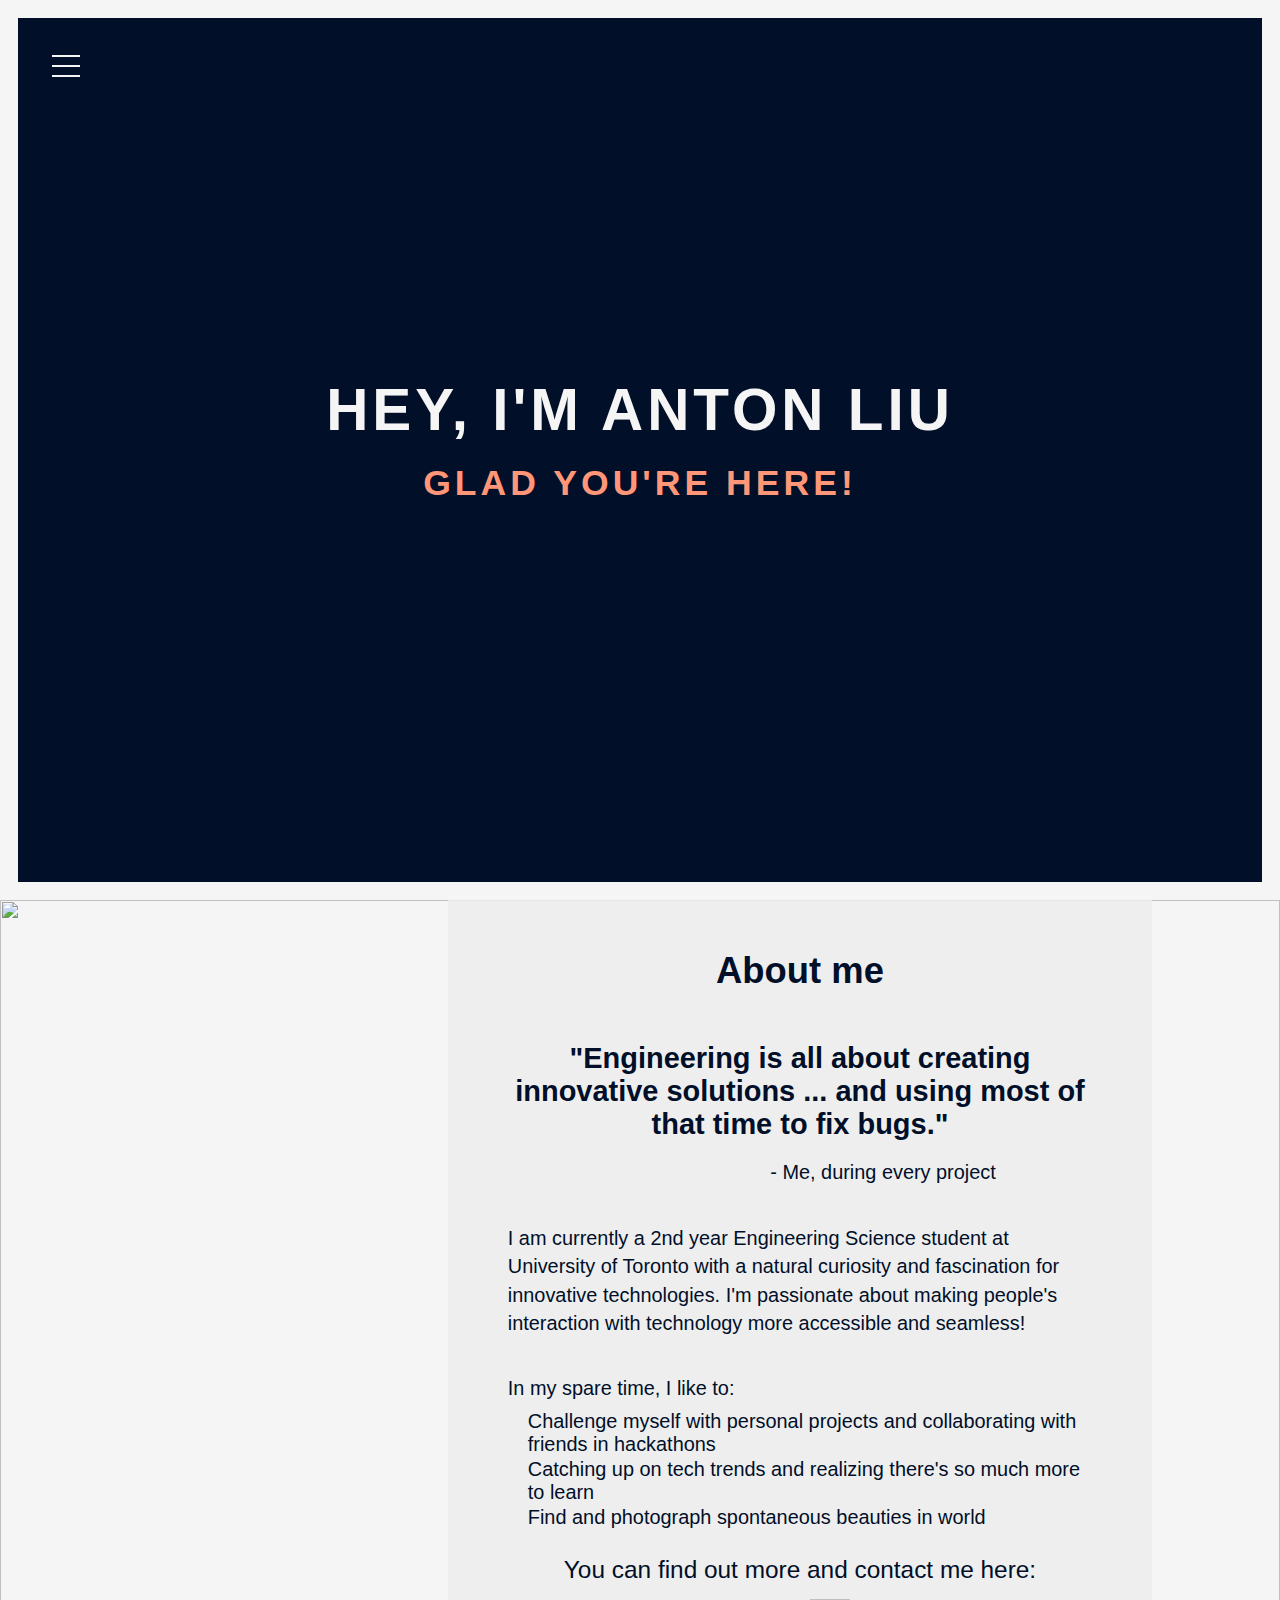
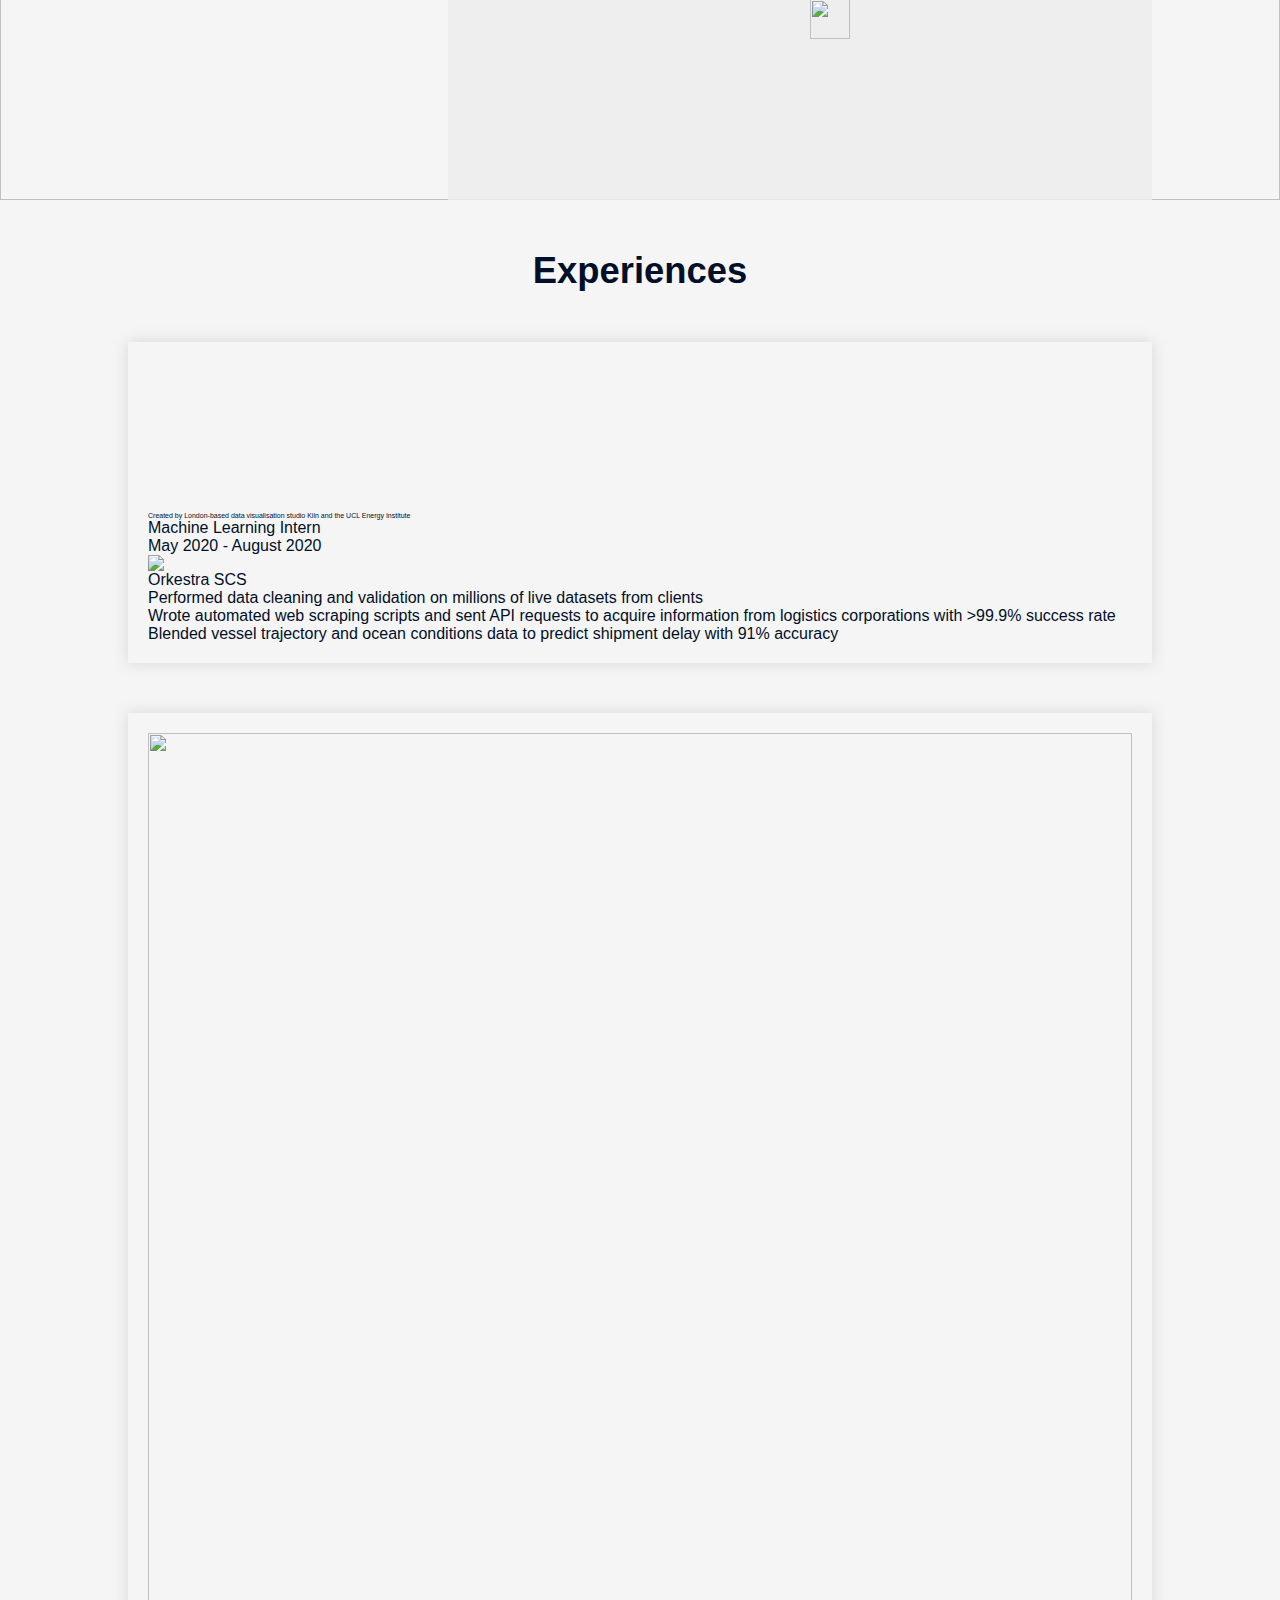
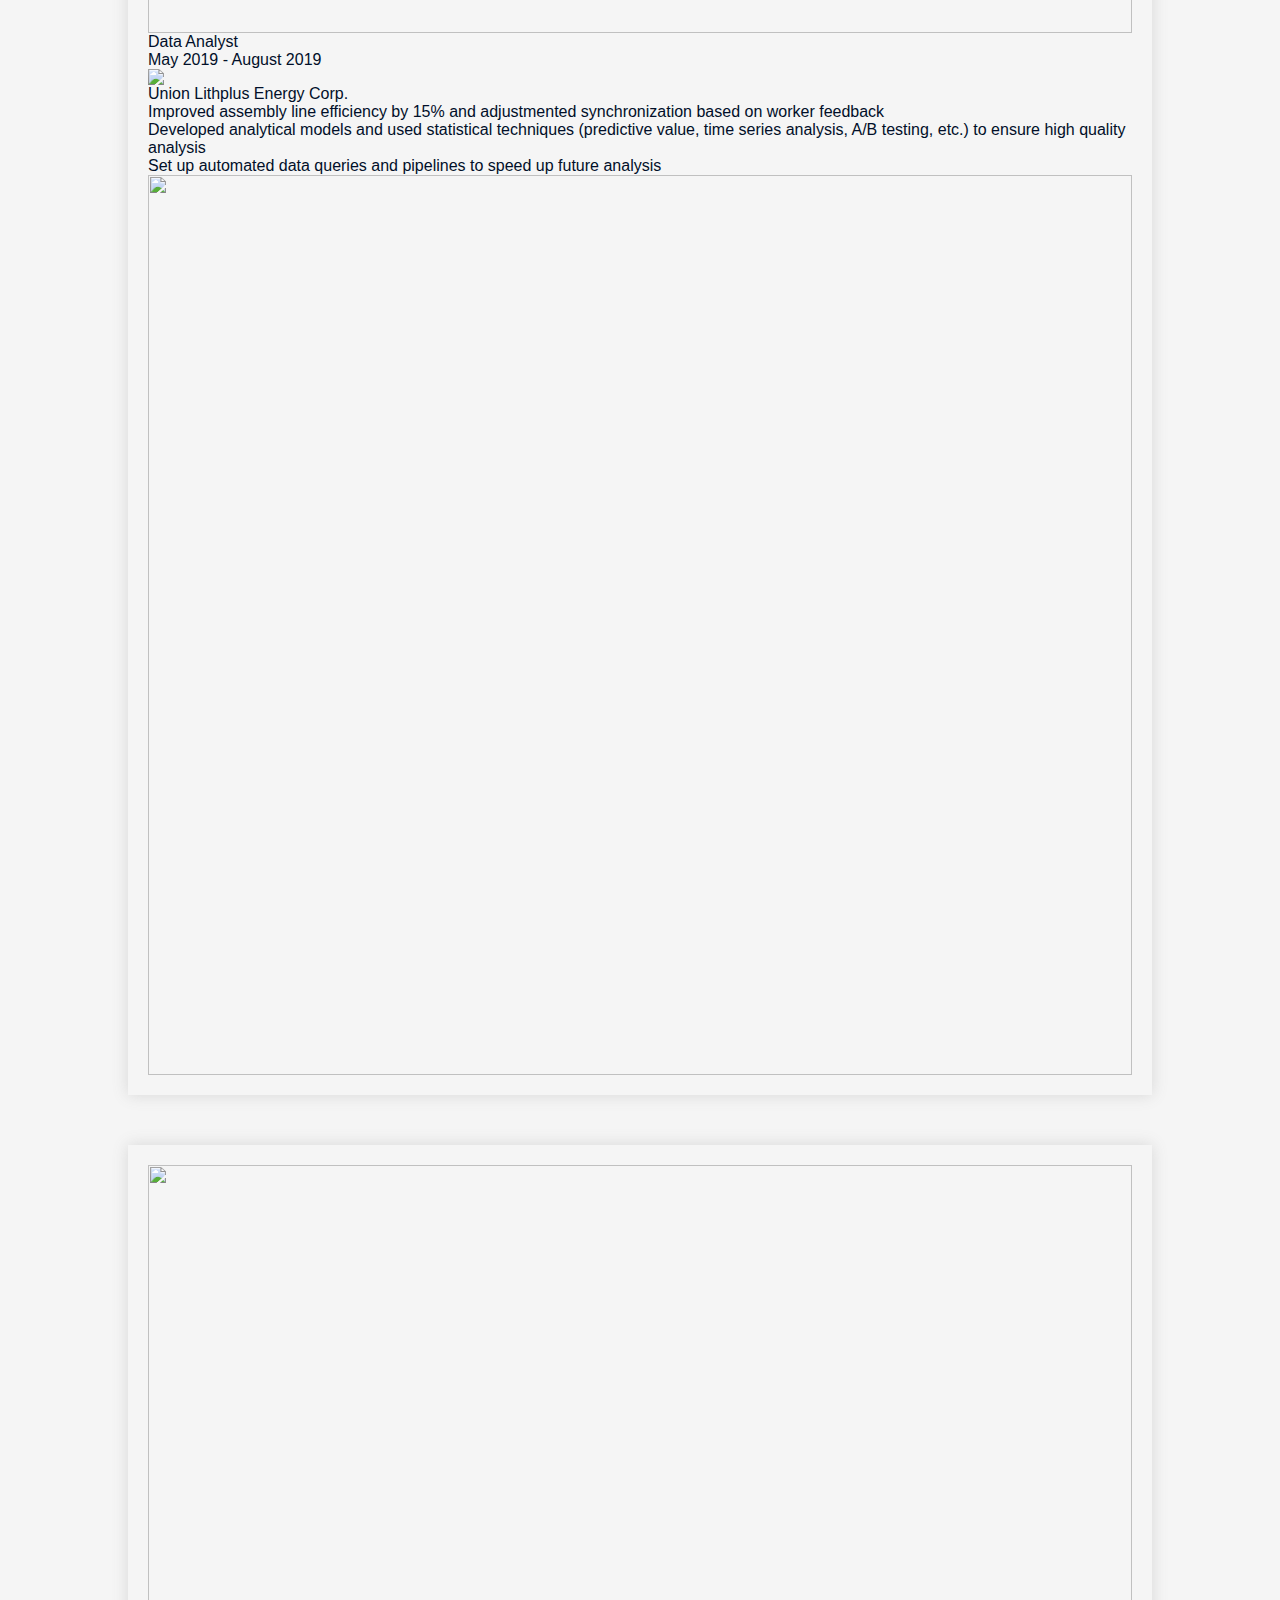
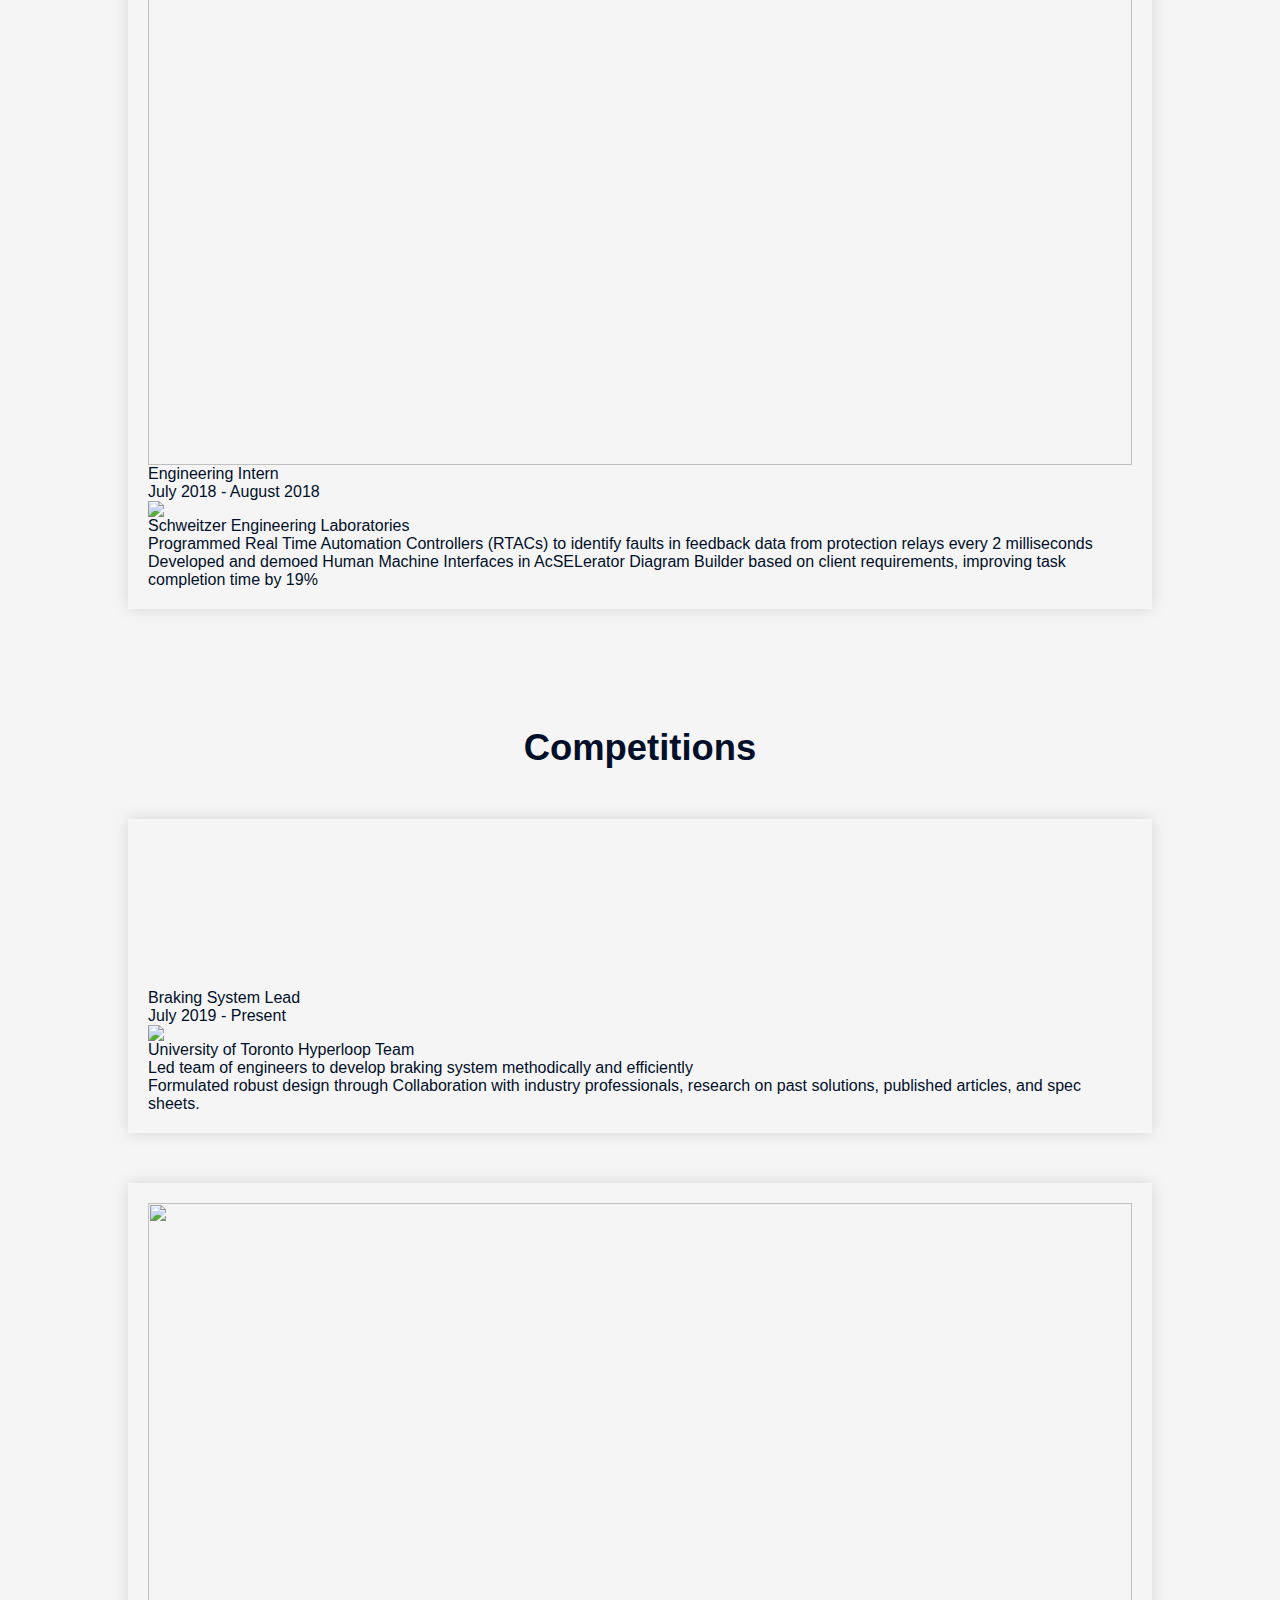
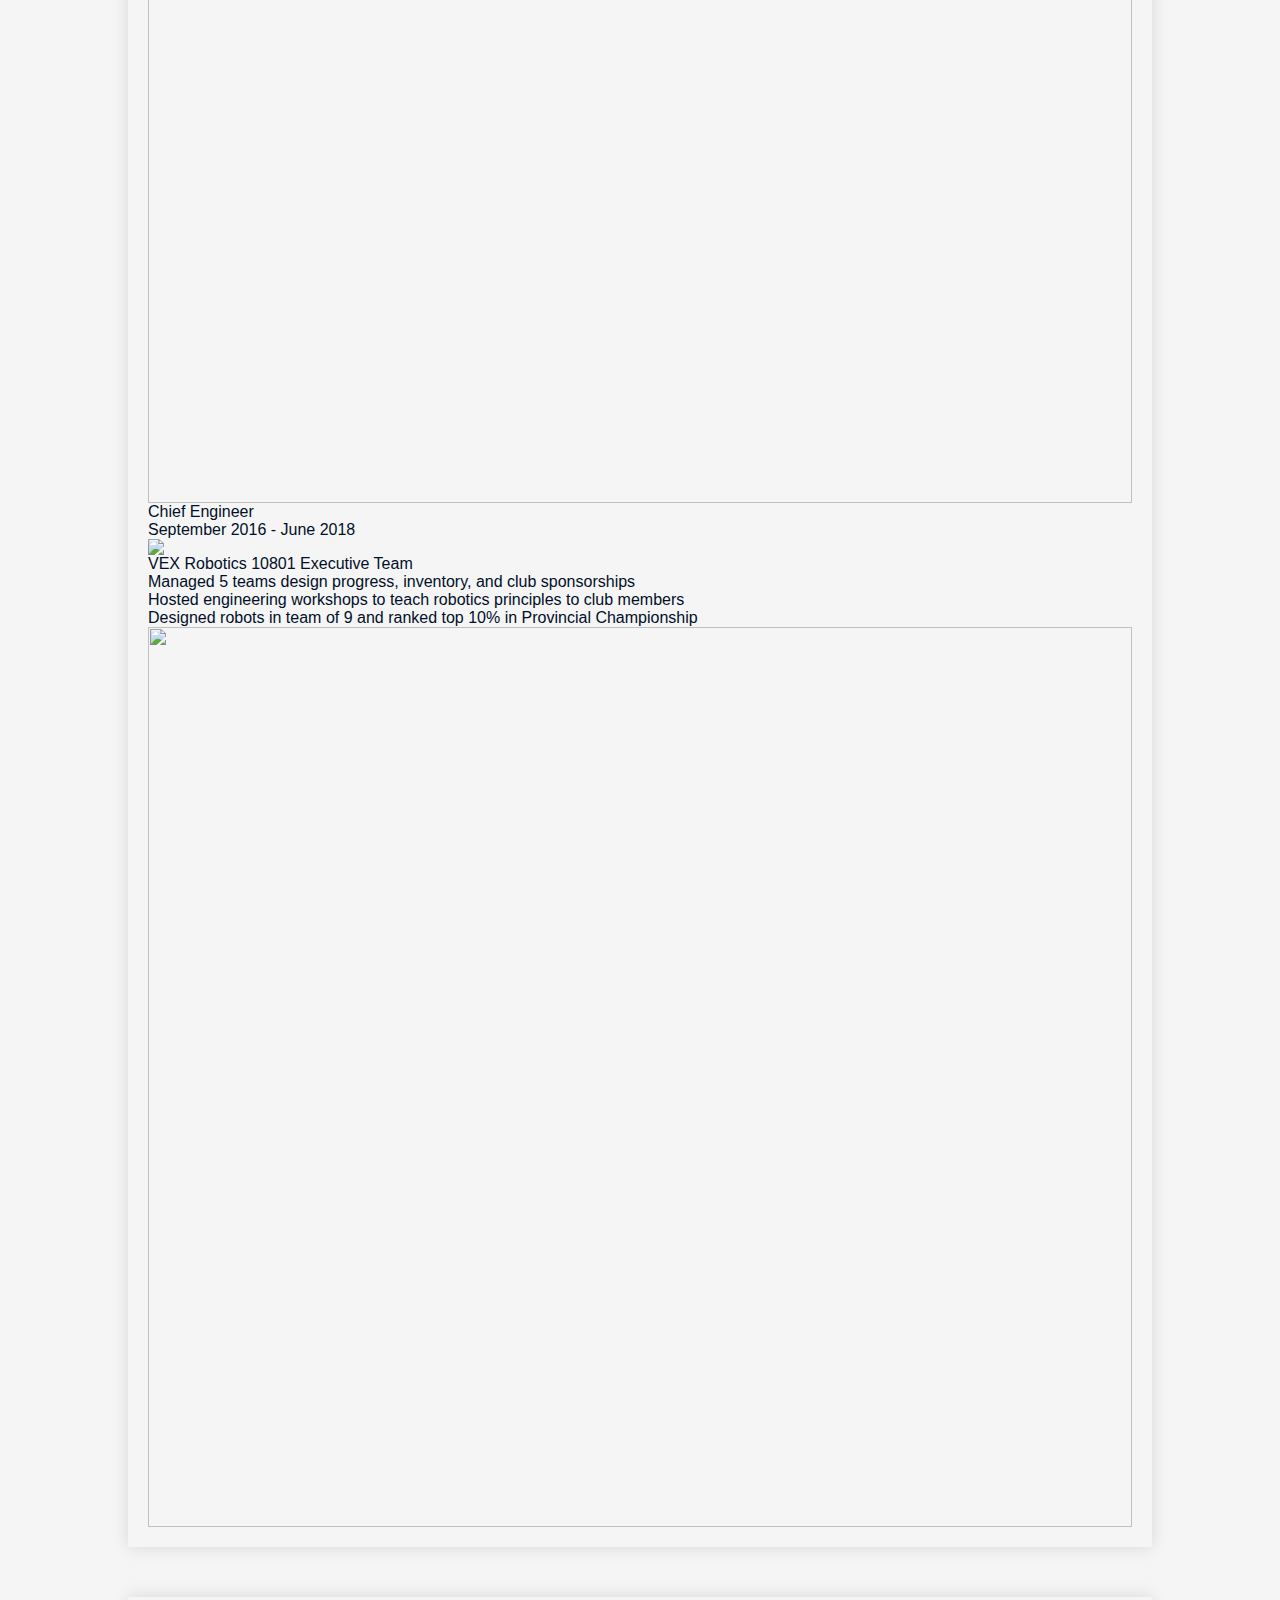
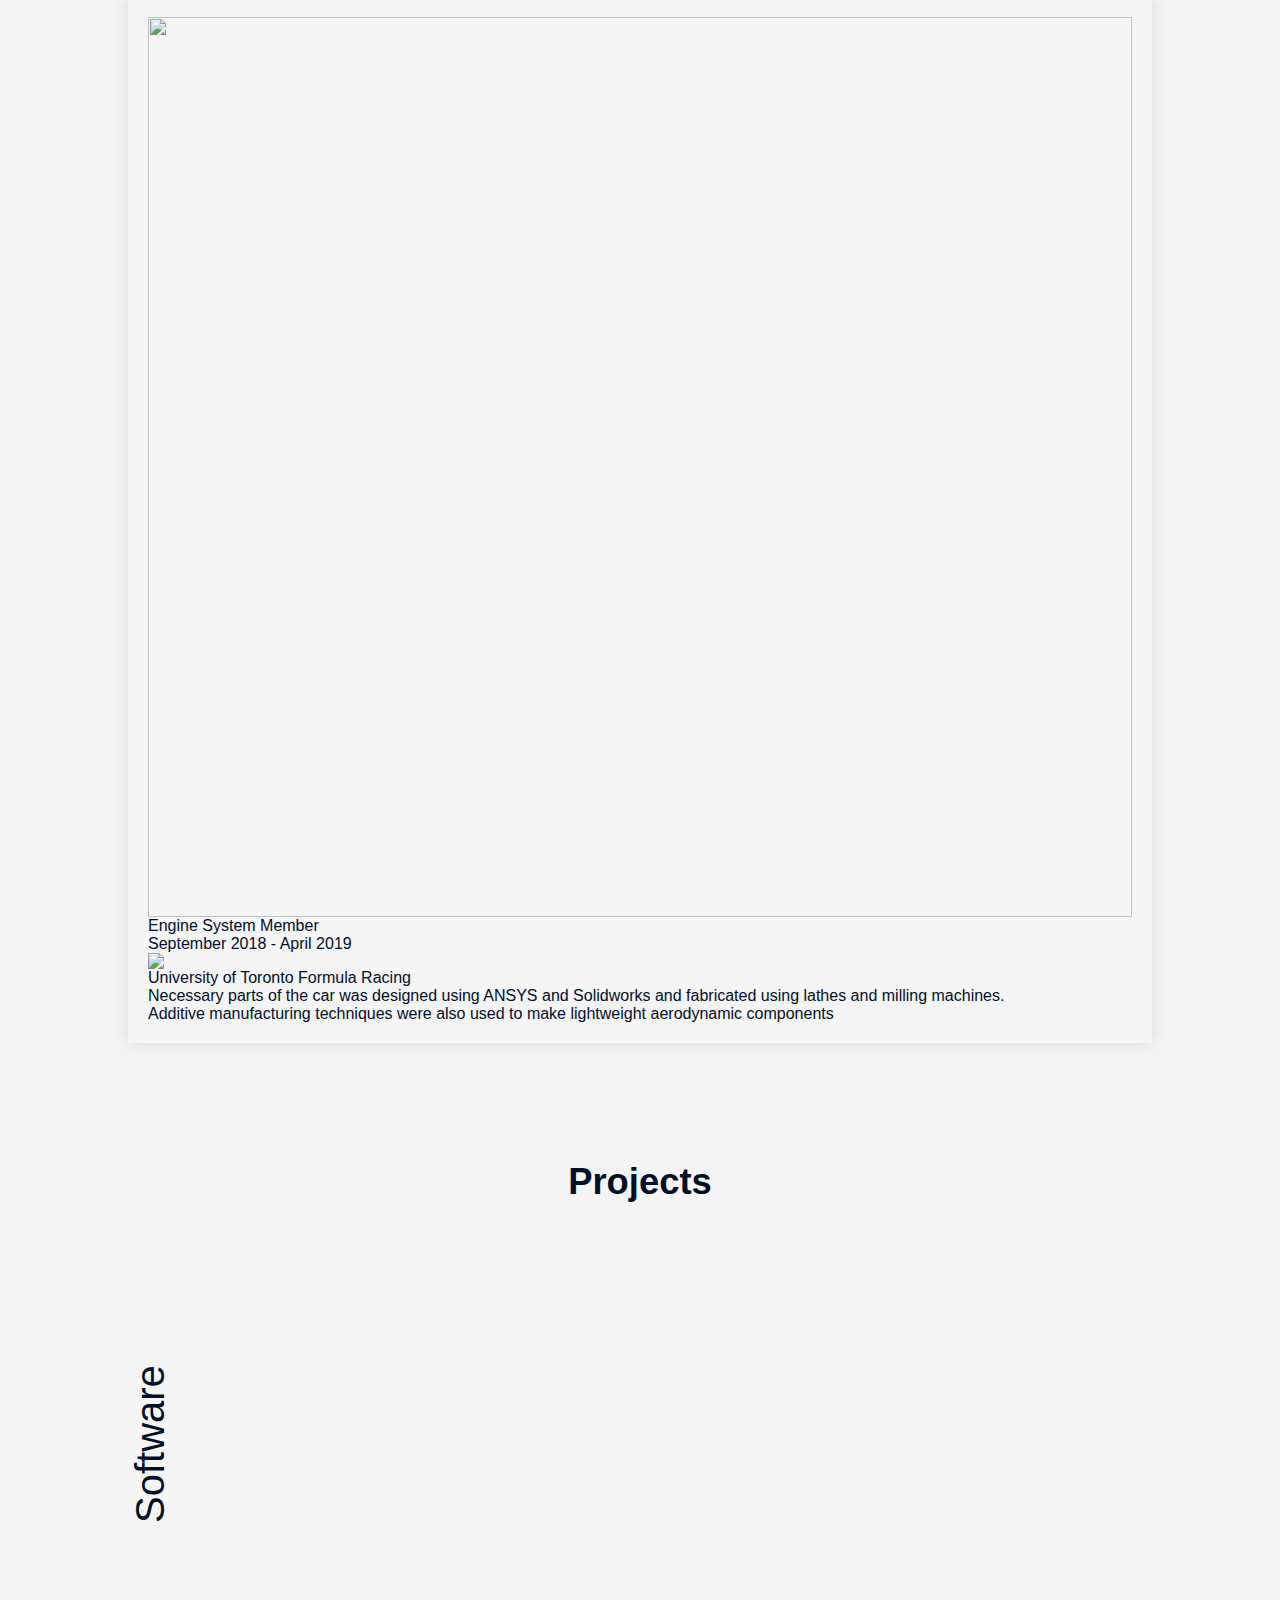
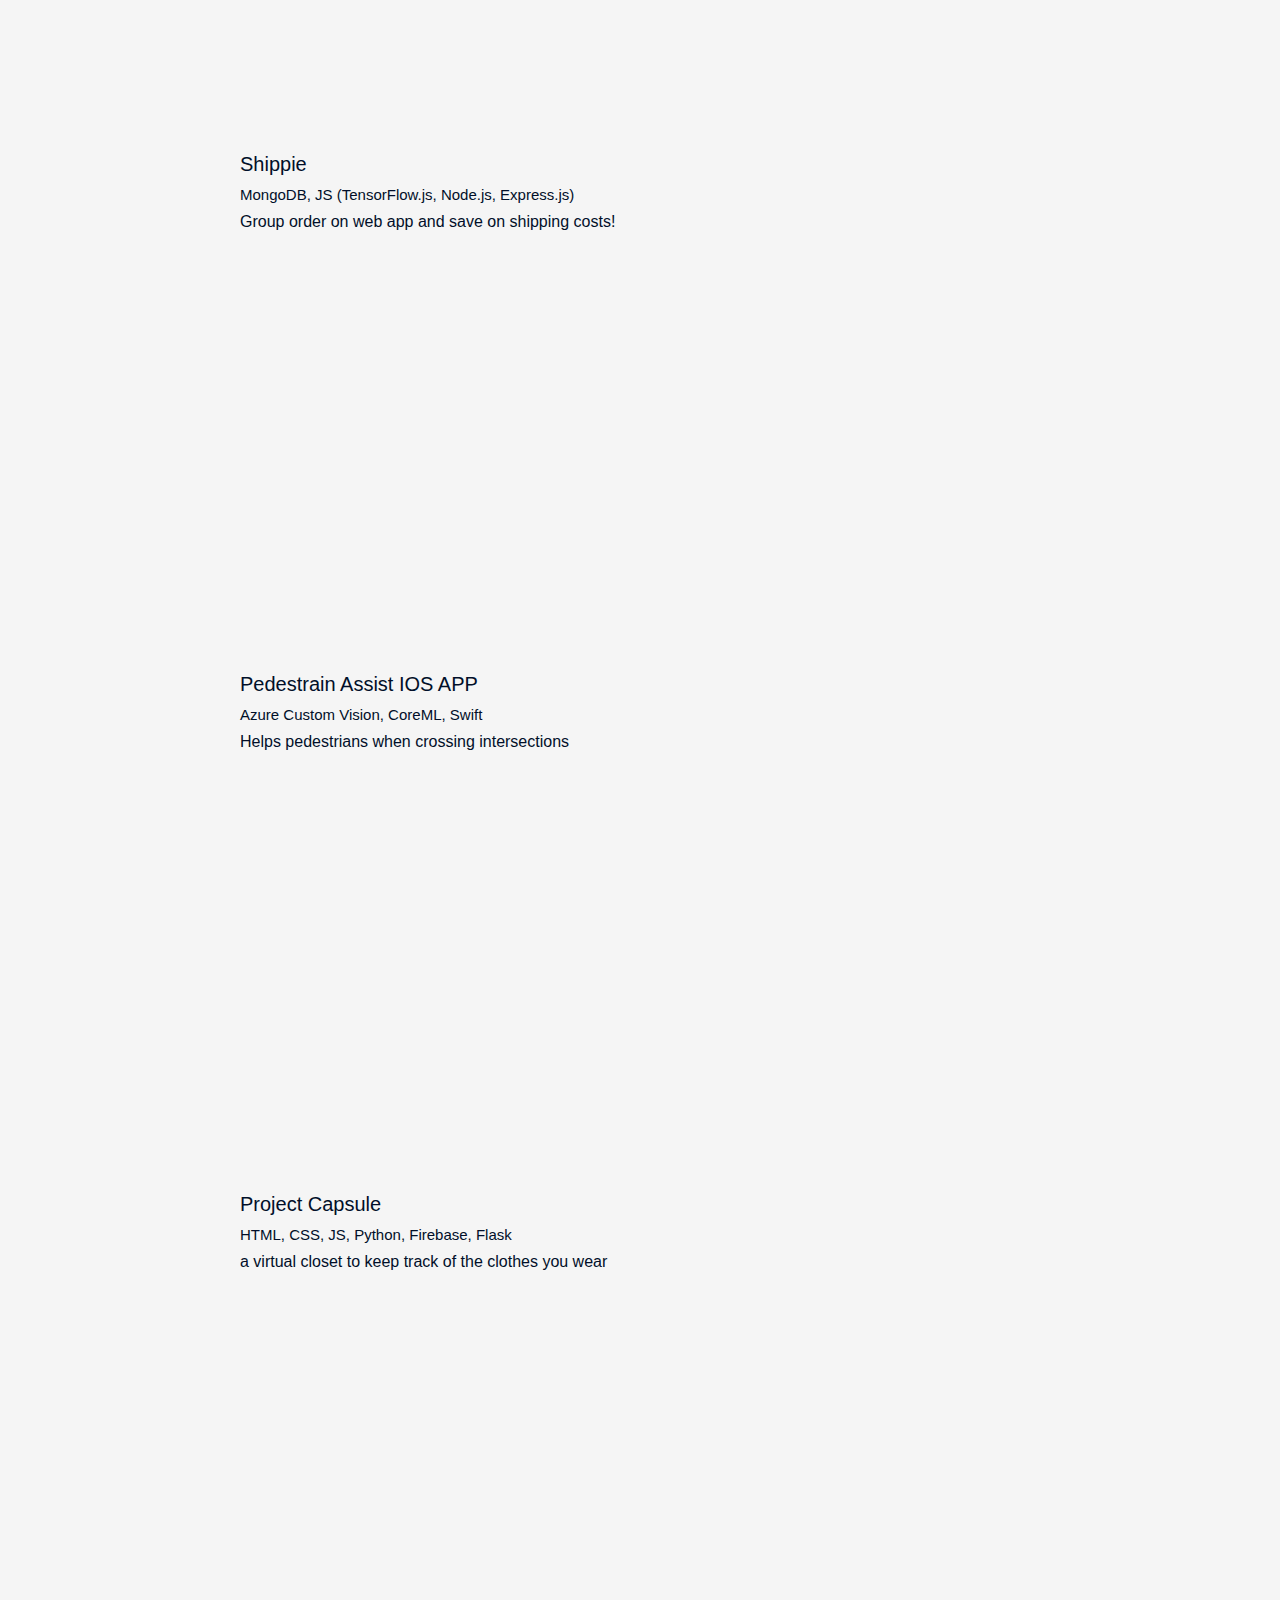
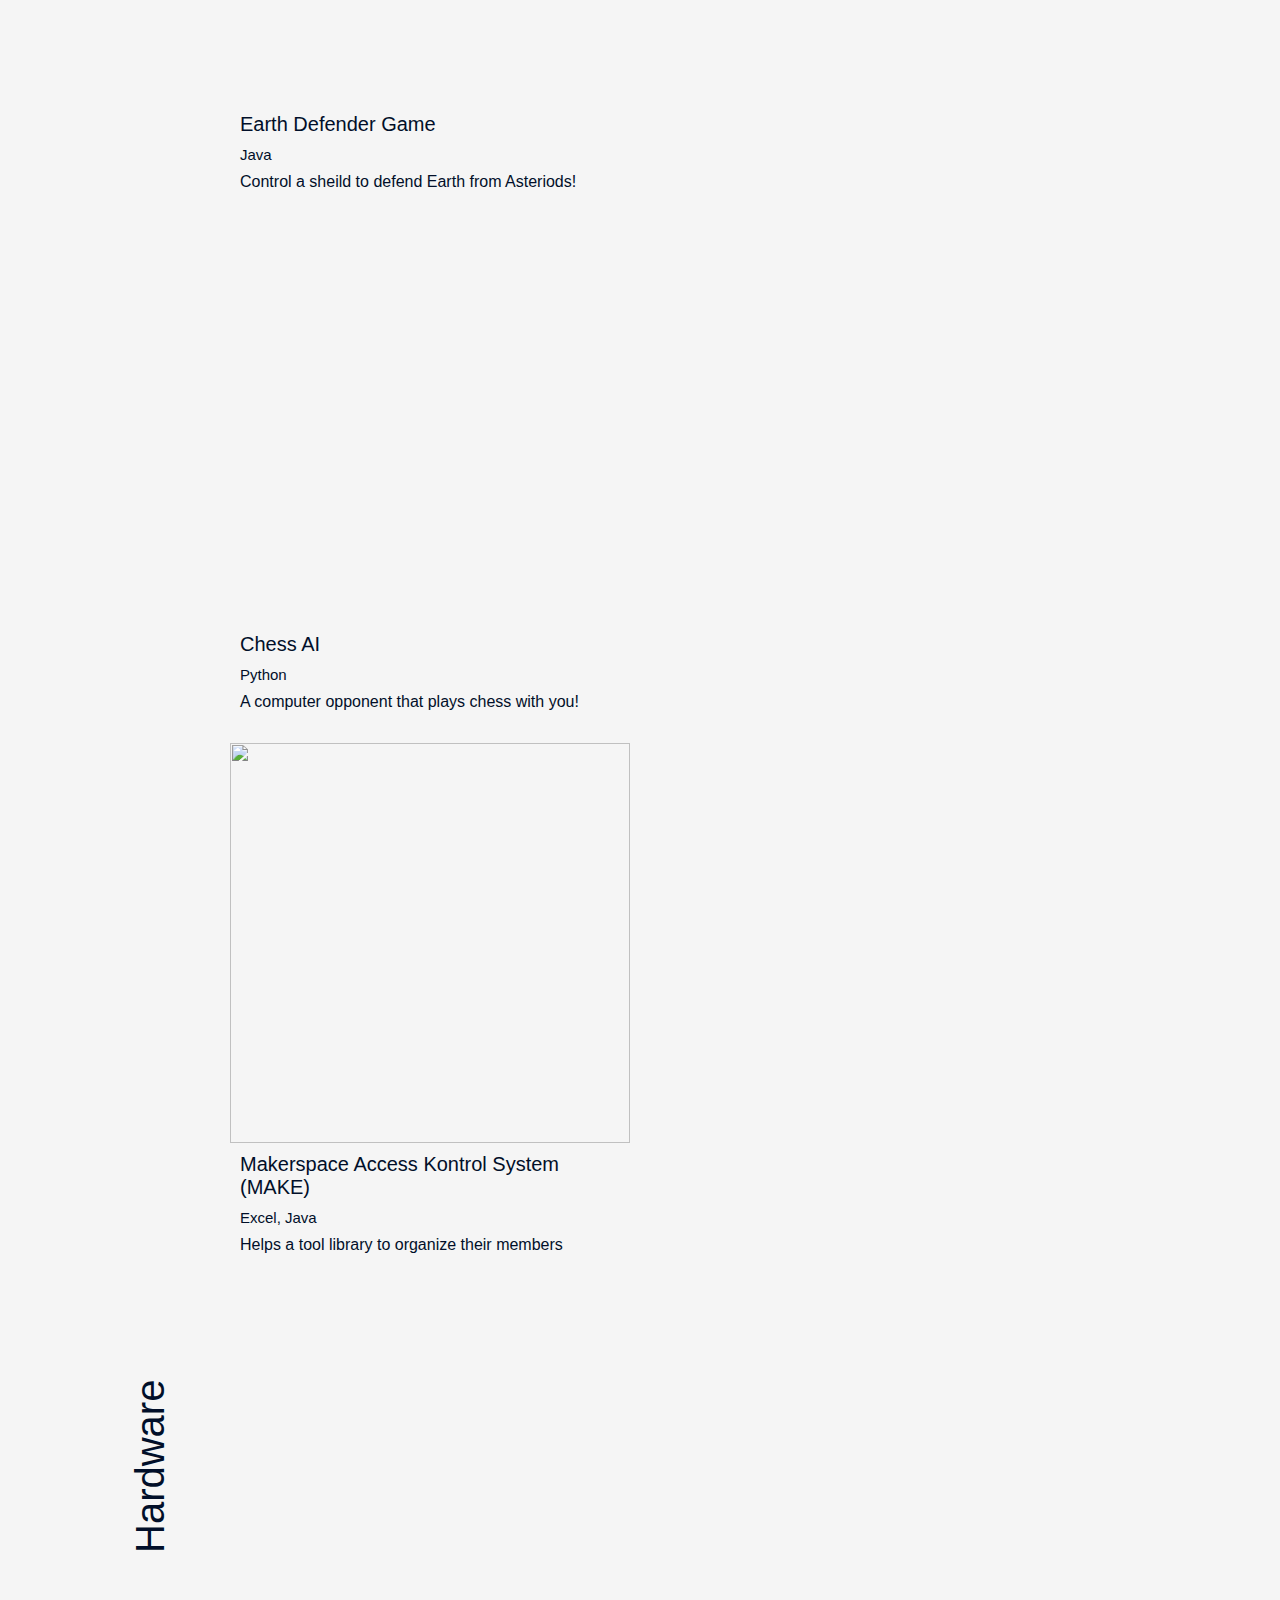
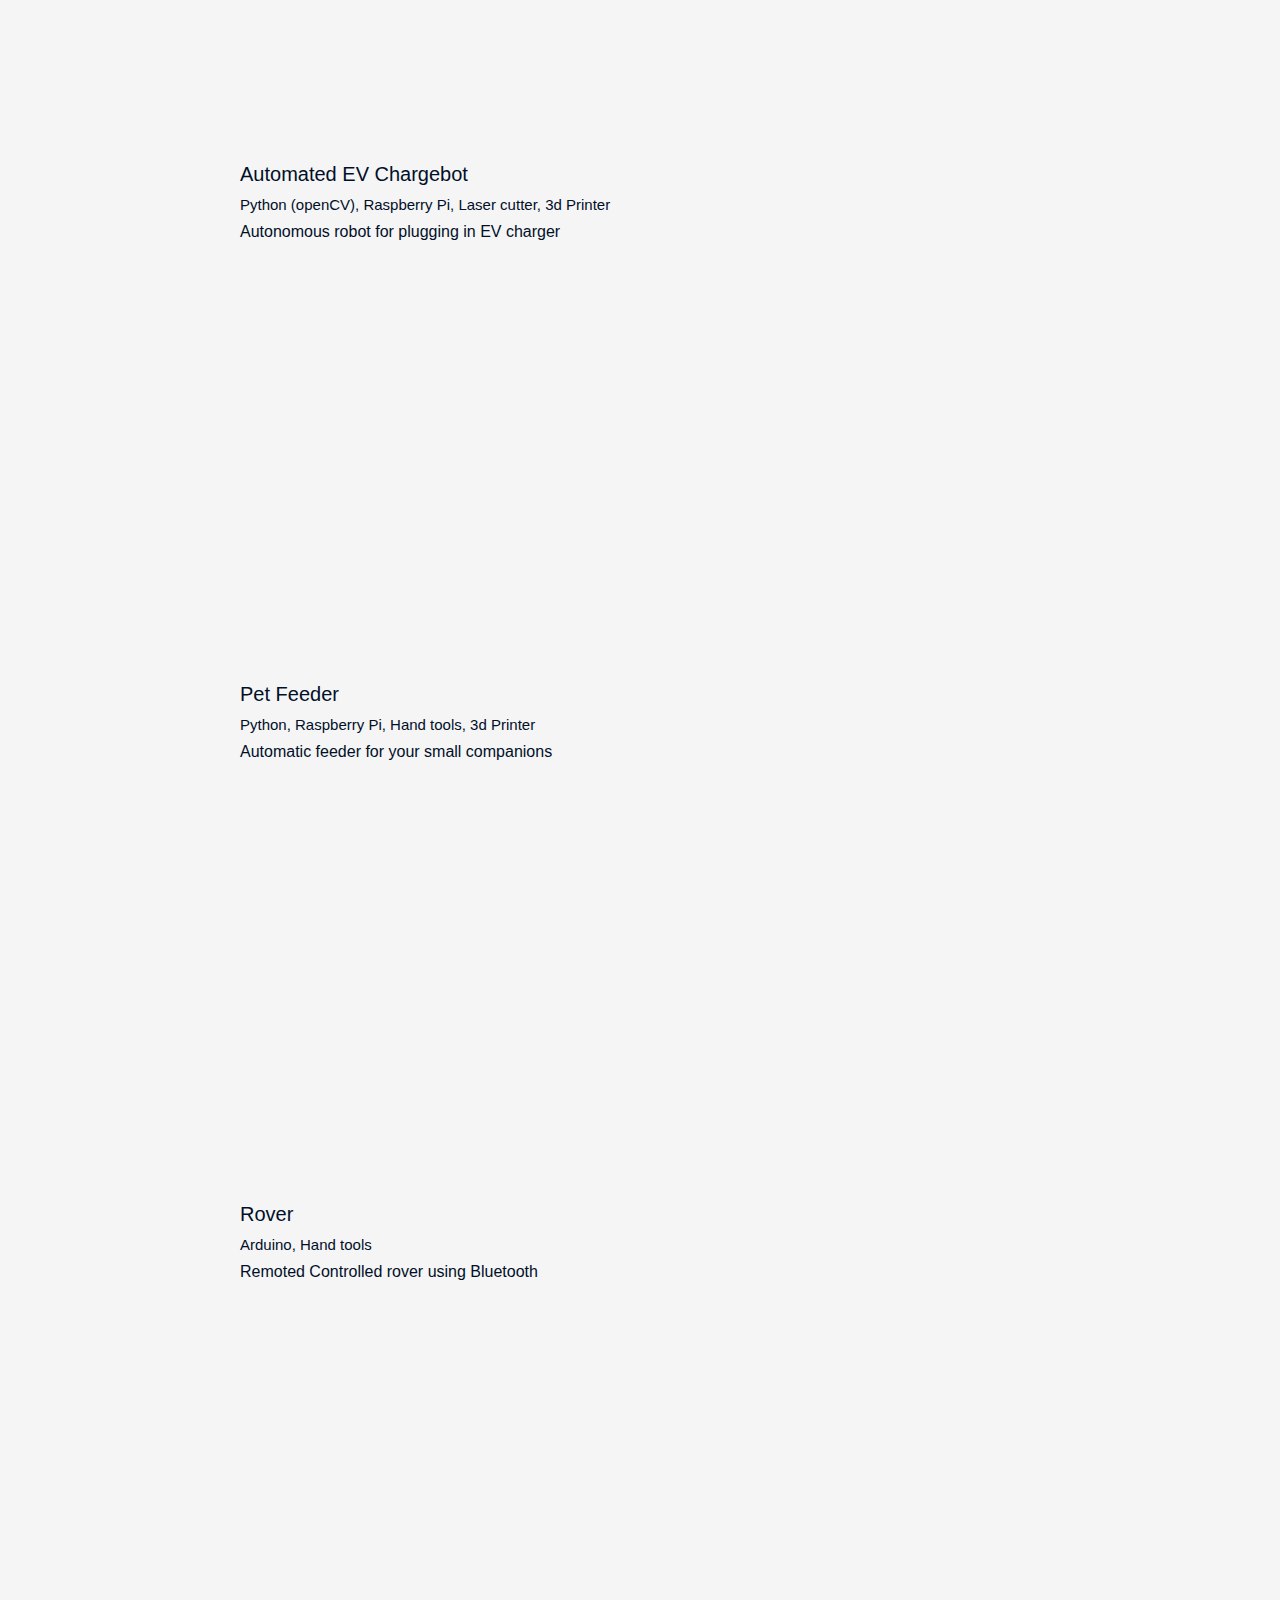
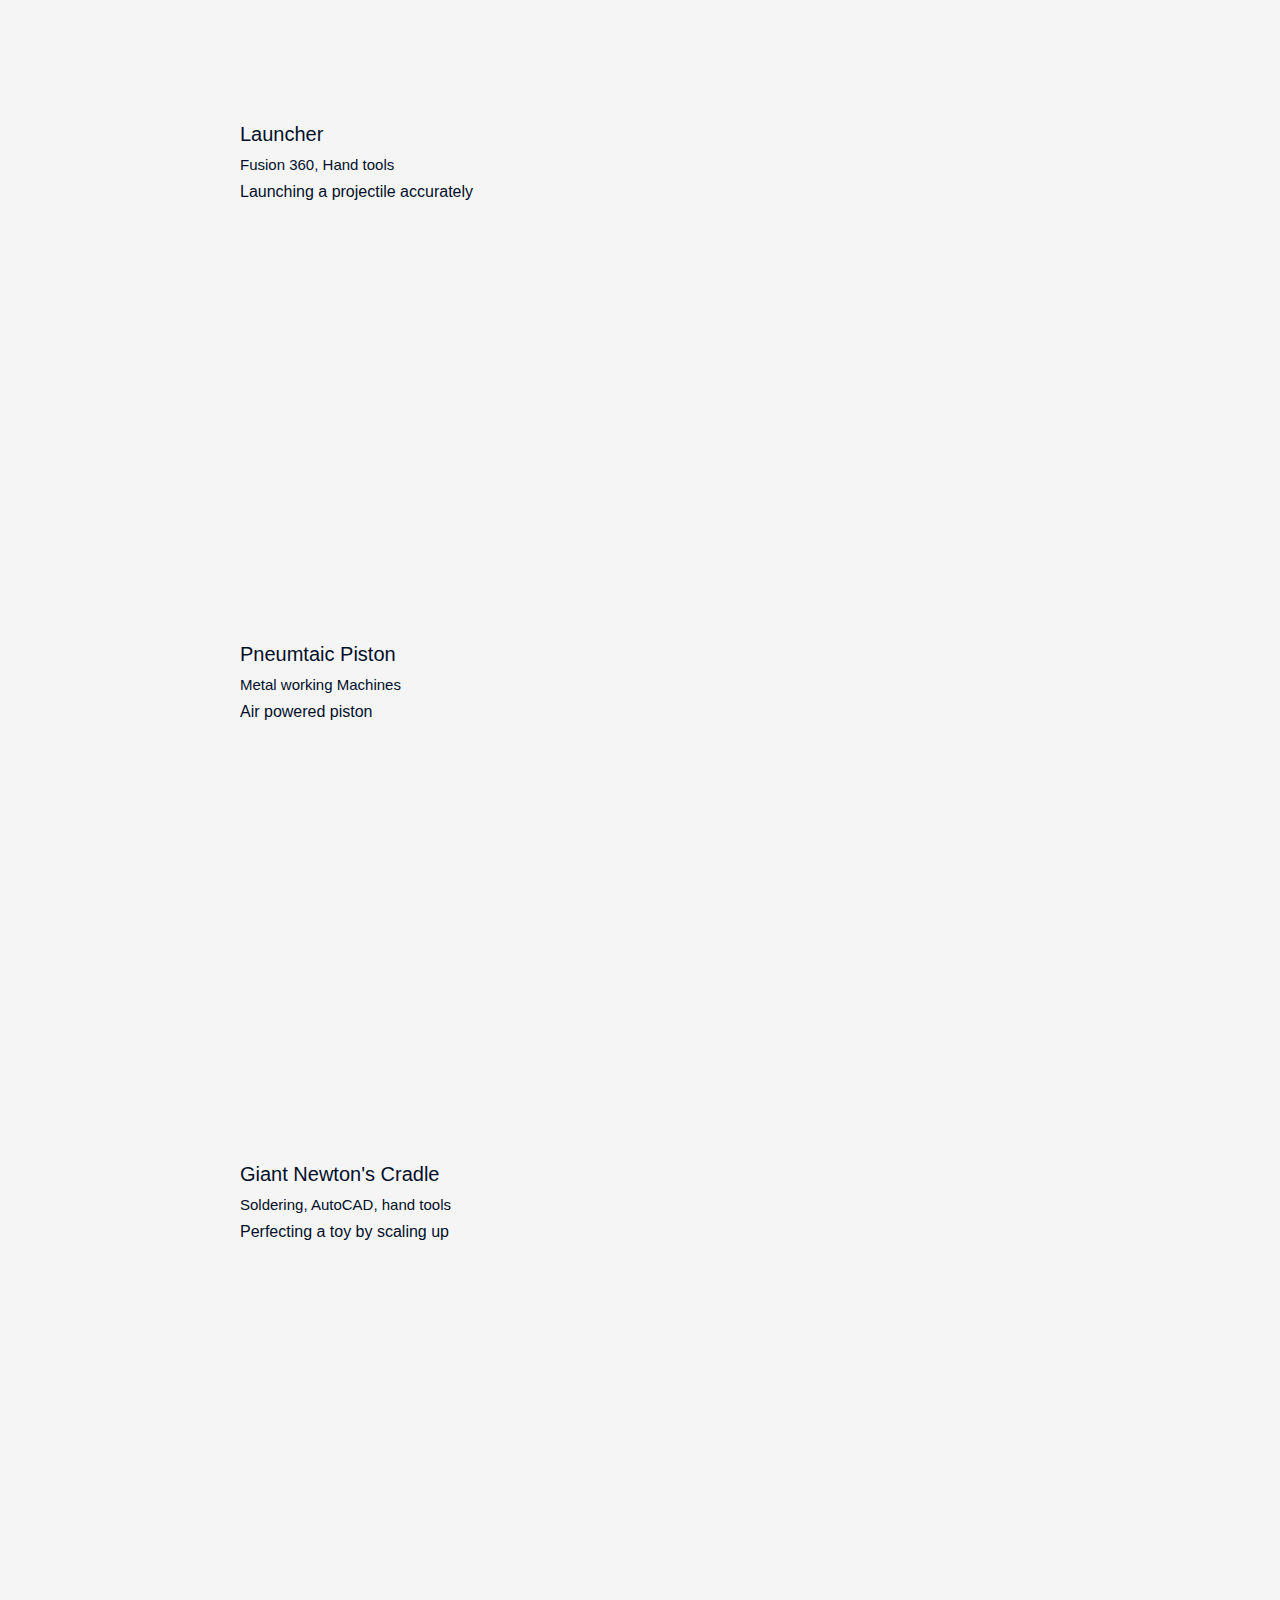
==== commit c5a2a544: "Add files via upload" ====
--- a/index.html
+++ b/index.html
@@ -1,5 +1,4 @@
 <html>
-
   <head>
     <meta charset="UTF-8">
     <meta name="viewport" content="width=device-width, initial-scale=1.0">
@@ -9,7 +8,6 @@
     <link rel="stylesheet" href="css/newstyle.css" />
     <link rel="icon" href = "/pic/logo.png">
   </head>
-
 <body>
   <div class="cursor"></div>
 
@@ -22,12 +20,12 @@
           <div>
               <div>
                   <ul class="nav__list">
-                      <li><a href="#home" class="scroll uncheck">Home</a></li>
-                      <li><a href="#about" class="scroll uncheck">About</a></li>
-                      <li><a href="#experiences" class="scroll uncheck">Experiences</a></li>
-                      <li><a href="#competitions" class="scroll uncheck">Competitions</a></li>
-                      <li><a href="#projects" class="scroll uncheck">Projects</a></li>
-                      <li><a href="#skills" class="scroll uncheck">Skills</a></li>
+                      <li data-text="Home"><a href="#home" class="scroll uncheck">Home</a></li>
+                      <li data-text="About"><a href="#about" class="scroll uncheck">About</a></li>
+                      <li data-text="Experiences"><a href="#experiences" class="scroll uncheck">Experiences</a></li>
+                      <li data-text="Competitions"><a href="#competitions" class="scroll uncheck">Competitions</a></li>
+                      <li data-text="Projects"><a href="#projects" class="scroll uncheck">Projects</a></li>
+                      <li data-text="Skills"><a href="#skills" class="scroll uncheck">Skills</a></li>
                   </ul>
               </div>
           </div>
@@ -80,61 +78,72 @@
       <div class = "secondary_heading"> Experiences </div>
       <div>
           <div class = "card">
-              <div class="media-container">
-                  <iframe src="//www.shipmap.org" frameborder="0"></iframe>
-                  <div>Created by <a target="_top" href="https://www.kiln.digital/">London-based data visualisation studio Kiln</a> and the <a target="_top" href="http://www.bartlett.ucl.ac.uk/energy">UCL Energy Institute</a></div>
-              </div>
-              <div class = "content">
+            <div class="media-container">
+              <iframe src="//www.shipmap.org" frameborder="0"></iframe>
+              <div style="font-size: 7px;">Created by <a target="_top" href="https://www.kiln.digital/">London-based data visualisation studio Kiln</a> and the <a target="_top" href="http://www.bartlett.ucl.ac.uk/energy">UCL Energy Institute</a></div>
+            </div>
+            <div class="details">
+              <div class="info">
+                <div class="job">
                   <p class = "position"> Machine Learning Intern</p>
                   <p class = "date"> May 2020 - August 2020</p>
-                  <a class = "organization-container" href="https://orkestrascs.com/">
-                    <img class = "organization-pic" class="img" src="/pic/ORKESTRA_logo.png"></img>
-                    <p class = "organization"> Orkestra SCS</p>
-                  </a>
-                  <div class = "text">
-                      <ul>
-                          <li>Performed data cleaning and validation on millions of live datasets from clients </li>
-                          <li>Wrote automated web scraping scripts and sent API requests to acquire information from logistics corporations with >99.9% success rate</li>
-                          <li>Blended vessel trajectory and ocean conditions data to predict shipment delay with 91% accuracy </li>
-                      </ul>
-                  </div>
-              </div>
-          </div>
+                </div>
+                <div class="divide-line"></div>
+                <div class="company">
+                  <a class="organization-pic" href="https://orkestrascs.com/"><img class="img" src="/pic/ORKESTRA_logo.png"></img></a>
+                  <p class="organization">Orkestra SCS</p>
+                </div>
+              </div>
+              <ul>
+                <li>Performed data cleaning and validation on millions of live datasets from clients </li>
+                <li>Wrote automated web scraping scripts and sent API requests to acquire information from logistics corporations with >99.9% success rate</li>
+                <li>Blended vessel trajectory and ocean conditions data to predict shipment delay with 91% accuracy </li>
+              </ul>
+            </div>
+          </div>
+
           <div class = "card">
-              <div class="media-container"><img class="img" id="mobile1" src="/pic/lithplus.jpg" alt=""></div>
-              <div class = "content">
+            <div class="media-container" id="mobile1"><img class="img" src="/pic/lithplus.jpg" alt=""></div>
+            <div class="details">
+              <div class="info">
+                <div class="job">
                   <p class = "position"> Data Analyst</p>
                   <p class = "date"> May 2019 - August 2019</p>
-                  <a class = "organization-container" href="http://www.lithplus.com/">
-                    <img class = "organization-pic" class="img" src="/pic/LITHPLUS_logo.png"></img>
-                    <p class = "organization"> Union Lithplus Energy Corp.</p>
-                  </a>
-                  <div class = "text">
-                      <ul>
-                          <li>Improved assembly line efficiency by 15% and adjustmented synchronization based on worker feedback</li>
-                          <li>Developed analytical models and used statistical techniques (predictive value, time series analysis, A/B testing, etc.) to ensure high quality analysis</li>
-                          <li>Set up automated data queries and pipelines to speed up future analysis </li>
-                      </ul>
-                  </div>
-              </div>
-              <div class="media-container"><img class="img" id="pc1" src="/pic/lithplus.jpg" alt=""></div>
-          </div>
+                </div>
+                <div class="divide-line"></div>
+                <div class="company">
+                  <a class="organization-pic" href="http://www.lithplus.com/"><img class="img" src="/pic/LITHPLUS_logo.png"></img></a>
+                  <p class="organization">Union Lithplus Energy Corp.</p>
+                </div>
+              </div>
+              <ul>
+                <li>Improved assembly line efficiency by 15% and adjustmented synchronization based on worker feedback</li>
+                <li>Developed analytical models and used statistical techniques (predictive value, time series analysis, A/B testing, etc.) to ensure high quality analysis</li>
+                <li>Set up automated data queries and pipelines to speed up future analysis </li>
+              </ul>
+            </div>
+            <div class="media-container" id="pc1"><img class="img" src="/pic/lithplus.jpg" alt=""></div>
+          </div>
+
           <div class = "card">
-              <div class="media-container"><img class="img" src="/pic/SEL.png" alt=""></div>
-              <div class = "content">
-                  <p class = "position"> Engineering Intern</p>
-                  <p class = "date"> July 2018 - August 2018</p>
-                  <a class = "organization-container" href="https://selinc.com/">
-                    <img class = "organization-pic" class="img" src="/pic/SEL_logo.png"></img>
-                    <p class = "organization"> Schweitzer Engineering Laboratories</p>
-                  </a>
-                  <div class = "text">
-                      <ul>
-                          <li>Programmed Real Time Automation Controllers (RTACs) to identify faults in feedback data from protection relays every 2 milliseconds</li>
-                          <li>Developed and demoed Human Machine Interfaces in AcSELerator Diagram Builder based on client requirements, improving task completion time by 19%</li>
-                      </ul>
-                  </div>
-              </div>
+            <div class="media-container"><img class="img" src="/pic/SEL.png" alt=""></div>
+            <div class="details">
+              <div class="info">
+                  <div class="job">
+                      <p class = "position"> Engineering Intern</p>
+                      <p class = "date"> July 2018 - August 2018</p>
+                  </div>
+                  <div class="divide-line"></div>
+                  <div class="company">
+                      <a class="organization-pic" href="https://selinc.com/"><img class="img" src="/pic/SEL_logo.png"></img></a>
+                      <p class="organization">Schweitzer Engineering Laboratories</p>
+                  </div>
+              </div>
+              <ul>
+                  <li>Programmed Real Time Automation Controllers (RTACs) to identify faults in feedback data from protection relays every 2 milliseconds</li>
+                  <li>Developed and demoed Human Machine Interfaces in AcSELerator Diagram Builder based on client requirements, improving task completion time by 19%</li>
+              </ul>
+          </div>
           </div>
       </div>
   </section>
@@ -142,58 +151,69 @@
   <section class = "competitions" id="competitions">
       <div class = "secondary_heading"> Competitions </div>
       <div>
-          <div class = "card">
-              <div class="media-container"><iframe width="560" height="315" src="https://www.youtube.com/embed/ZhRG6z3ErKw" frameborder="0" allow="accelerometer; autoplay; encrypted-media; gyroscope; picture-in-picture" allowfullscreen></iframe></div>
-              <div class = "content">
-                  <p class = "position"> Braking System Lead</p>
-                  <p class = "date"> July 2019 - Present</p>
-                  <a class = "organization-container" href="https://www.utht.ca/">
-                    <img class = "organization-pic" class="img" src="/pic/UTHT_logo.png"></img>
-                    <p class = "organization"> University of Toronto Hyperloop Team</p>
-                  </a>
-                  <div class = "text">
-                      <ul>
-                          <li>Led team of engineers to develop braking system methodically and efficiently</li>
-                          <li>Formulated robust design through Collaboration with industry professionals, research on past solutions, published articles, and spec sheets. </li>
-                      </ul>
-                  </div>
-              </div>
-          </div>
-          <div class = "card">
-              <div class="media-container"><img class="img" id="mobile2" src="/pic/vex.jpg" alt=""></div>
-              <div class = "content">
-                  <p class = "position"> Chief Engineer</p>
-                  <p class = "date"> September 2016 - June 2018</p>
-                  <a class = "organization-container" href="https://trubotics.github.io/">
-                    <img class = "organization-pic" class="img" src="/pic/VEX_logo.png"></img>
-                    <p class = "organization"> Robotics Club Executive Team</p>
-                  </a>
-                  <div class = "text">
-                      <ul>
-                          <li>Managed 5 teams design progress, inventory, and club sponsorships</li>
-                          <li>Hosted engineering workshops to teach robotics principles to club members</li>
-                          <li>Designed robots in team of 9 and ranked top 10% in Provincial Championship</li>
-                      </ul>
-                  </div>
-              </div>
-              <div class="media-container"><img class="img" id="pc2" src="/pic/vex.jpg" alt=""></div>
-          </div>
-          <div class = "card">
-              <div class="media-container"><img class="img" src="/pic/formula.jpg" alt=""></div>
-              <div class = "content">
-                  <p class = "position"> Engine System Member</p>
-                  <p class = "date"> September 2018 - April 2019</p>
-                  <a class = "organization-container" href="https://fsaeutoronto.ca/">
-                    <img class = "organization-pic" class="img" src="/pic/UTFR_logo.png"></img>
-                    <p class = "organization"> University of Toronto Formula Racing</p>
-                  </a>
-                  <div class = "text">
-                      <ul>
-                          <li>Necessary parts of the car was designed using ANSYS and Solidworks and fabricated using lathes and milling machines.
-                              Additive manufacturing techniques were also used to make lightweight aerodynamic components</li>
-                      </ul>
-                  </div>
-              </div>
+          <div class="card">
+            <div class="media-container"><iframe src="https://www.youtube.com/embed/ZhRG6z3ErKw" frameborder="0" allow="accelerometer; autoplay; encrypted-media; gyroscope; picture-in-picture" allowfullscreen></iframe></div>
+            <div class="details">
+              <div class="info">
+                <div class="job">
+                  <p class="position"> Braking System Lead</p>
+                  <p class="date"> July 2019 - Present</p>
+                </div>
+                <div class="divide-line"></div>
+                <div class="company">
+                  <a class="organization-pic" href="https://www.utht.ca/"><img class="img" src="/pic/UTHT_logo.png"></img></a>
+                  <p class="organization">University of Toronto Hyperloop Team</p>
+                </div>
+              </div>
+              <ul>
+                <li>Led team of engineers to develop braking system methodically and efficiently</li>
+                <li>Formulated robust design through Collaboration with industry professionals, research on past solutions, published articles, and spec sheets. </li>
+              </ul>
+            </div>
+          </div>
+
+          <div class="card">
+            <div class="media-container" id="mobile2"><img class="img" src="/pic/vex.jpg" alt=""></div>
+            <div class="details">
+              <div class="info">
+                <div class="job">
+                  <p class="position"> Chief Engineer</p>
+                  <p class="date"> September 2016 - June 2018</p>
+                </div>
+                <div class="divide-line"></div>
+                <div class="company">
+                  <a class="organization-pic" href="https://trubotics.github.io/"><img class="img" src="/pic/VEX_logo.png"></img></a>
+                  <p class="organization"> VEX Robotics 10801 Executive Team</p>
+                </div>
+              </div>
+              <ul>
+                <li>Managed 5 teams design progress, inventory, and club sponsorships</li>
+                <li>Hosted engineering workshops to teach robotics principles to club members</li>
+                <li>Designed robots in team of 9 and ranked top 10% in Provincial Championship</li>
+              </ul>
+            </div>
+            <div class="media-container" id="pc2"><img class="img" src="/pic/vex.jpg" alt=""></div>
+          </div>
+
+          <div class="card">
+            <div class="media-container"><img class="img" src="/pic/formula.jpg" alt=""></div>
+            <div class="details">
+              <div class="info">
+                  <div class="job">
+                      <p class="position"> Engine System Member</p>
+                      <p class="date"> September 2018 - April 2019</p>
+                  </div>
+                  <div class="divide-line"></div>
+                  <div class="company">
+                      <a class="organization-pic" href="https://fsaeutoronto.ca/"><img class="img" src="/pic/UTFR_logo.png"></img></a>
+                      <p class="organization">University of Toronto Formula Racing</p>
+                  </div>
+              </div>
+              <ul>
+                  <li>Necessary parts of the car was designed using ANSYS and Solidworks and fabricated using lathes and milling machines.</li>
+                  <li>Additive manufacturing techniques were also used to make lightweight aerodynamic components</li>
+              </ul>
+            </div>
           </div>
       </div>
   </section>
@@ -365,7 +385,7 @@
   </section>
 
   <section class = "skills" id="skills">
-      <div class = "skills-heading"> Skills </div>
+    <div class="secondary_heading"> Skills </div>
       <div class="grid-container">
           <div class="flip-card">
               <div class="flip-card-inner">
@@ -458,7 +478,7 @@
   </section>
 
   <footer>
-      <div class = "footquote"> Let's work together!</div>
+    <div class="secondary_heading"> Let's work together!</div>
       <div class = "links">
           <a href="https://www.linkedin.com/in/liuanton/"  target="_blank"> <i class="fab fa-linkedin"></i></a>
           <a href="https://github.com/liuantonliu"  target="_blank"><i class="fab fa-github-square""></i></a>
@@ -478,8 +498,6 @@
     <!-- fontawesome -->
     <script src="https://kit.fontawesome.com/59ed9f4449.js" crossorigin="anonymous"></script>
     <!-- slick carousel -->
-    <!-- <script type="text/javascript" src="//code.jquery.com/jquery-1.11.0.min.js"></script> -->
-    <!-- <script type="text/javascript" src="//code.jquery.com/jquery-migrate-1.2.1.min.js"></script> -->
     <script type="text/javascript" src="slick.min.js"></script>
     <!-- javascript connection to smooth scrolling -->
     <script src="app.js"></script>
--- a/css/newstyle.css
+++ b/css/newstyle.css
@@ -213,9 +213,10 @@
 }
 
 .secondary_heading {
-  padding: 50px;
-  font-size: calc(40px + 0.5vw);
+  padding: 50px 0;
+  font-size: calc(30px + 0.5vw);
   font-weight: 700;
+  text-align: center;
 }
 
 .welcome {
@@ -341,21 +342,17 @@
 }
 
 .about {
-  display: -webkit-box;
-  display: -ms-flexbox;
-  display: flex;
-  -webkit-box-orient: horizontal;
-  -webkit-box-direction: normal;
-      -ms-flex-direction: row;
-          flex-direction: row;
   padding: 0 10vw;
   position: relative;
-  height: 100vh;
+  padding-left: 35vw;
   background-color: var(--clr-light);
 }
 
 .about .about-pic {
-  width: 40vw;
+  position: absolute;
+  left: 0;
+  width: 100%;
+  height: 100%;
   -o-object-fit: cover;
      object-fit: cover;
 }
@@ -413,73 +410,48 @@
   padding: 15px 0;
 }
 
-.about .about__container .contact-me .links {
-  display: -webkit-inline-box;
-  display: -ms-inline-flexbox;
-  display: inline-flex;
-}
-
-.about .about__container .contact-me .links a {
-  padding: 10px;
-}
-
-.about .about__container .contact-me .links a:hover img {
-  -webkit-transform: scale(1.2);
-          transform: scale(1.2);
-}
-
 .card {
-  display: -webkit-box;
-  display: -ms-flexbox;
-  display: flex;
   -webkit-box-shadow: 0 0 15px rgba(100, 100, 100, 0.2);
           box-shadow: 0 0 15px rgba(100, 100, 100, 0.2);
   padding: 20px;
   margin-bottom: 50px;
-  height: 100%;
-}
-
-.card .img-container .img {
-  height: 100%;
-  width: 40vw;
+}
+
+.card .media-container .img {
+  width: 100%;
   -o-object-fit: cover;
      object-fit: cover;
 }
 
-.card .img-container img#mobile1, .card .img-container img#mobile2 {
+.card .media-container img#pc1, .card .media-container img#pc2 {
   display: none;
 }
 
-.card .content {
-  padding: 20px;
-}
-
 .card .content .position {
-  font-size: 40px;
-  padding: 0 40px 0.5em 40px;
+  font-size: 30px;
+  padding: 10px 0;
   font-weight: 600;
-  color: var(--clr-secondary);
-}
-
-.card .content .organization {
-  font-size: 30px;
-  padding: 0 40px;
-  font-weight: 400;
 }
 
 .card .content .date {
   font-size: 18px;
-  padding: 0 40px;
+  padding: 10px 0;
   font-weight: 400;
 }
 
-.card .content .text {
-  padding: 40px 40px;
+.card .content .organization-container .organization-pic {
+  max-height: 100px;
+  max-width: 500px;
+}
+
+.card .content .organization-container .organization {
+  font-size: 25px;
+  font-weight: 400;
 }
 
 .card .content .text ul li {
-  font-size: 20px;
-  padding-bottom: 10px;
+  font-size: 15px;
+  padding-bottom: 5px;
 }
 
 .projects .software .softhead, .projects .software .hardhead, .projects .hardware .softhead, .projects .hardware .hardhead {
@@ -510,8 +482,8 @@
 }
 
 .projects .software .box .float:hover, .projects .hardware .box .float:hover {
-  -webkit-transform: scale(0.95);
-          transform: scale(0.95);
+  -webkit-transform: scale(1.05);
+          transform: scale(1.05);
 }
 
 .projects .software .box .projcard, .projects .hardware .box .projcard {
@@ -768,6 +740,11 @@
   width: 40px;
 }
 
+.links a i:hover, .links a img:hover {
+  -webkit-transform: scale(1.2);
+          transform: scale(1.2);
+}
+
 ::-webkit-scrollbar {
   width: 10px;
 }
